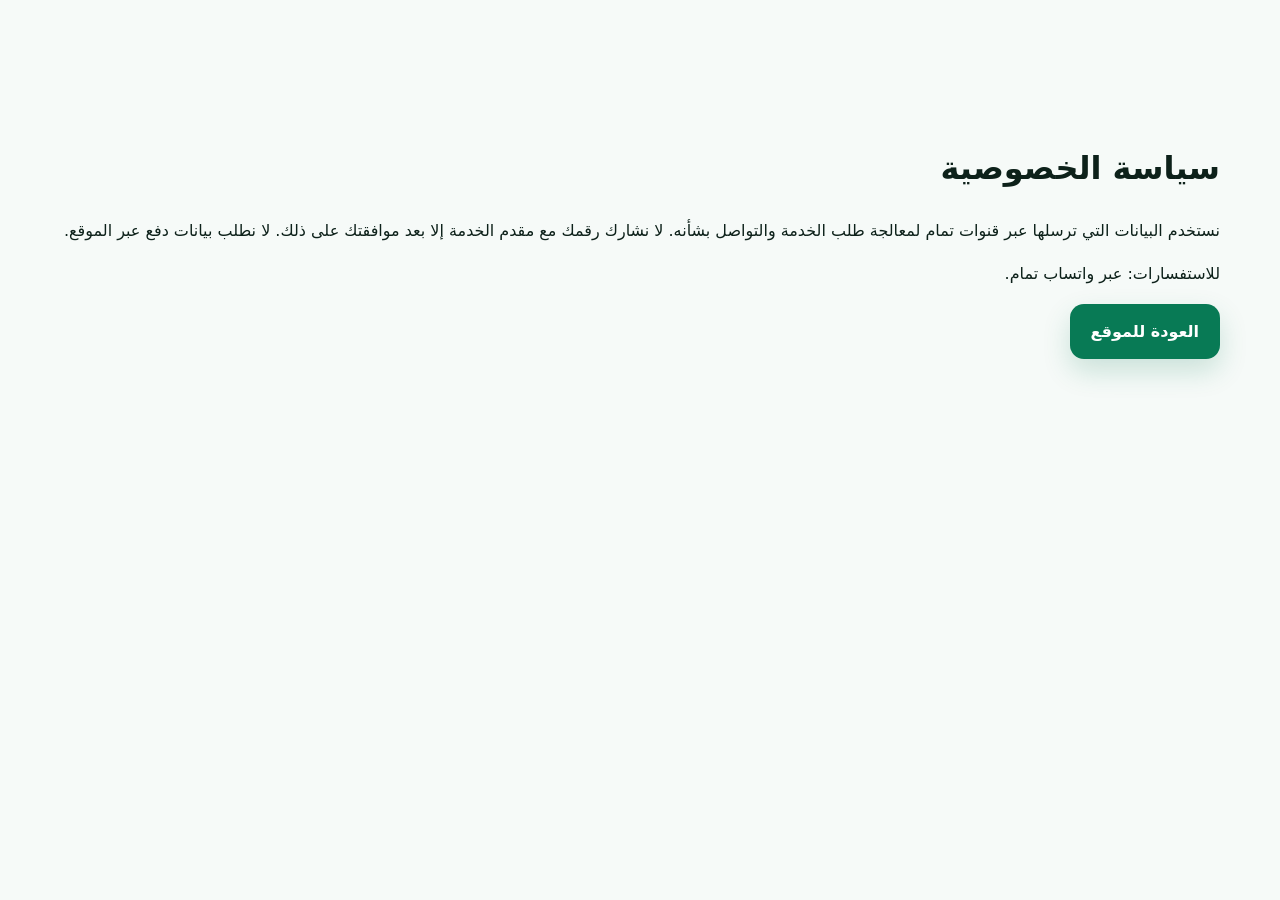
==== privacy.html @ 0b0cfa66 "Publish TAMAM website" ====
<!doctype html><html lang="ar" dir="rtl"><meta charset="utf-8"><meta name="viewport" content="width=device-width,initial-scale=1"><title>الخصوصية | تمام</title><link rel="stylesheet" href="style.css"><main class="wrap" style="padding:120px 0"><h1>سياسة الخصوصية</h1><p>نستخدم البيانات التي ترسلها عبر قنوات تمام لمعالجة طلب الخدمة والتواصل بشأنه. لا نشارك رقمك مع مقدم الخدمة إلا بعد موافقتك على ذلك. لا نطلب بيانات دفع عبر الموقع.</p><p>للاستفسارات: عبر واتساب تمام.</p><a class="btn" href="index.html">العودة للموقع</a></main></html>
---- style.css ----
:root{--g:#087a55;--dark:#0d211a;--bg:#f6faf8;--line:#dce8e2;--muted:#68776f;--white:#fff}*{box-sizing:border-box}html{scroll-behavior:smooth}body{margin:0;font-family:system-ui,-apple-system,"Segoe UI",Tahoma,sans-serif;color:var(--dark);background:var(--bg);line-height:1.7}a{text-decoration:none;color:inherit}.wrap{width:min(1160px,calc(100% - 32px));margin:auto}header{position:fixed;z-index:20;inset:0 0 auto;background:#f6faf8dd;backdrop-filter:blur(15px);border-bottom:1px solid var(--line)}.nav{height:72px;display:flex;align-items:center;justify-content:space-between;gap:25px}.brand{display:flex;gap:8px;align-items:center}.brand b{font-size:22px;color:var(--g)}.brand small{font-size:9px;letter-spacing:2px;color:var(--muted)}nav{display:flex;gap:28px;font-size:13px;color:#4f6058}nav a:hover{color:var(--g)}.btn{display:inline-flex;align-items:center;justify-content:center;background:var(--g);color:#fff;padding:14px 21px;border-radius:14px;font-weight:800;box-shadow:0 12px 28px #087a5530;transition:.25s}.btn:hover{transform:translateY(-3px)}.btn.small{padding:9px 14px;font-size:12px}.btn.ghost{background:#fff;color:var(--dark);box-shadow:none;border:1px solid var(--line)}.btn.white{background:#fff;color:var(--g)}section{padding:105px 0}.hero{padding-top:155px;background:radial-gradient(circle at 70% 25%,#e5fff4,#f6faf8 50%)}.hero-grid{display:grid;grid-template-columns:1fr 1fr;gap:65px;align-items:center}.eyebrow,.head>span,.provider>div>span,.cta>div>span{color:var(--g);font-weight:900;font-size:12px}.hero h1{font-size:clamp(52px,7vw,90px);line-height:1.05;letter-spacing:-3px;margin:18px 0}.hero h1 em,.head em,.provider em,.cta em{font-style:normal;color:var(--g)}.hero p{font-size:19px;color:var(--muted);max-width:600px}.actions{display:flex;gap:12px;flex-wrap:wrap;margin:28px 0}.trust{font-size:12px;color:var(--muted)}.visual{position:relative}.visual img{width:100%;display:block;border-radius:32px;box-shadow:0 30px 80px #0b4c3820}.float{position:absolute;background:#fff;border:1px solid var(--line);box-shadow:0 18px 45px #0c33261c;padding:13px 17px;border-radius:16px;font-size:12px;animation:float 4s ease-in-out infinite}.float.one{top:12%;right:-22px}.float.two{bottom:13%;left:-22px;animation-delay:-2s}.head{max-width:700px}.head h2,.provider h2,.cta h2{font-size:clamp(40px,5vw,65px);line-height:1.12;letter-spacing:-2px;margin:12px 0}.head p,.provider p{color:var(--muted)}.steps{display:grid;grid-template-columns:repeat(4,1fr);gap:15px;margin-top:45px}.steps article,.card{background:#fff;border:1px solid var(--line);border-radius:25px;padding:26px;transition:.3s}.steps article:hover,.card:hover{transform:translateY(-6px);box-shadow:0 22px 55px #123f2b12}.steps i{display:block;color:#b0c1b9;font-style:normal;font-weight:900;font-size:11px;margin-bottom:55px}.steps strong{font-size:18px}.steps p,.card p{font-size:13px;color:var(--muted)}.alt{background:#fff}.cards{display:grid;grid-template-columns:repeat(3,1fr);gap:15px;margin-top:45px}.card{min-height:225px;background:var(--bg)}.card small{font-weight:900;color:#82938b}.card h3{font-size:21px;margin-top:55px;margin-bottom:4px}.card.featured{background:var(--g);color:#fff;border-color:var(--g)}.card.featured p{color:#d0eee3}.card.muted{background:#edf3f0}.provider{background:linear-gradient(135deg,#07583f,#0a8b61);color:#fff;border-radius:35px;padding:65px;display:grid;grid-template-columns:1.4fr .6fr;gap:50px;align-items:center}.provider>div>span{color:#b9f3db}.provider p{color:#c5dfd5}.faq{display:grid;grid-template-columns:.8fr 1.2fr;gap:80px}.faq details{border-bottom:1px solid var(--line);padding:18px 0}.faq summary{cursor:pointer;font-weight:800;list-style:none;display:flex;justify-content:space-between}.faq summary::-webkit-details-marker{display:none}.faq p{color:var(--muted);font-size:13px}.cta{padding-top:25px}.cta .wrap{background:var(--g);color:#fff;border-radius:35px;padding:70px;text-align:center}.cta h2 em{color:#c9f9e5}.footer{background:#0d211a;color:#fff;padding:50px 0 20px}.foot{display:flex;justify-content:space-between;gap:25px}.foot b{font-size:22px;color:#7be1bb}.foot p,.copy{color:#71857c;font-size:11px}.foot a{margin-right:22px;color:#b9c8c1;font-size:12px}.copy{border-top:1px solid #ffffff12;margin-top:35px;padding-top:18px}.reveal{animation:rise .8s both}@keyframes rise{from{opacity:0;transform:translateY(20px)}to{opacity:1;transform:none}}@keyframes float{50%{transform:translateY(-9px)}}@media(max-width:850px){nav{display:none}.hero-grid,.faq,.provider{grid-template-columns:1fr}.steps{grid-template-columns:repeat(2,1fr)}.cards{grid-template-columns:repeat(2,1fr)}.provider{padding:40px 28px}.float{display:none}}@media(max-width:560px){section{padding:75px 0}.hero{padding-top:120px}.hero h1{font-size:51px}.actions .btn{width:100%}.steps,.cards{grid-template-columns:1fr}.cta .wrap{padding:45px 22px}.foot{display:block}.foot>div+div{margin-top:25px}}
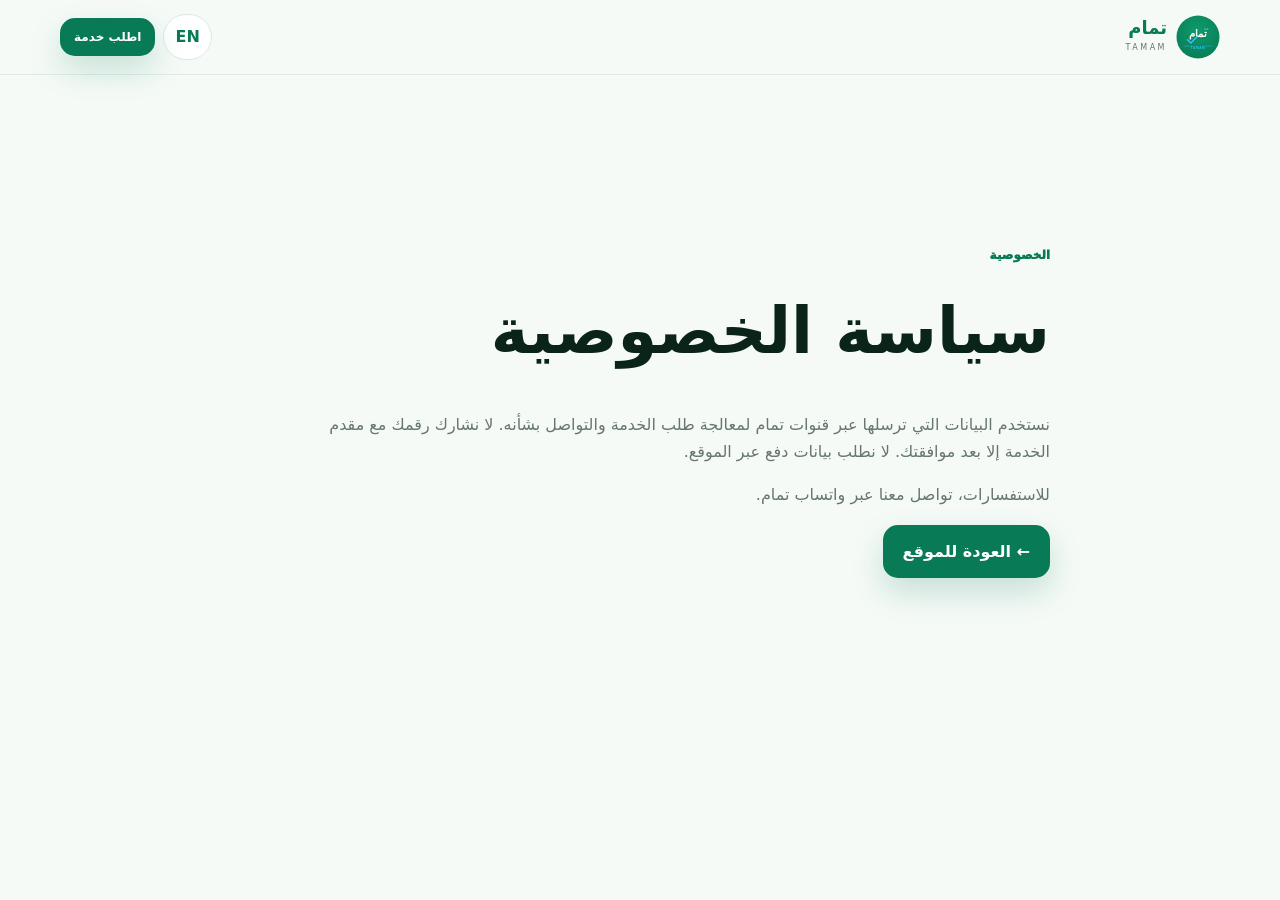
==== commit d7eeadf2: "Make privacy page bilingual and mobile friendly" ====
--- a/privacy.html
+++ b/privacy.html
@@ -1 +1 @@
-<!doctype html><html lang="ar" dir="rtl"><meta charset="utf-8"><meta name="viewport" content="width=device-width,initial-scale=1"><title>الخصوصية | تمام</title><link rel="stylesheet" href="style.css"><main class="wrap" style="padding:120px 0"><h1>سياسة الخصوصية</h1><p>نستخدم البيانات التي ترسلها عبر قنوات تمام لمعالجة طلب الخدمة والتواصل بشأنه. لا نشارك رقمك مع مقدم الخدمة إلا بعد موافقتك على ذلك. لا نطلب بيانات دفع عبر الموقع.</p><p>للاستفسارات: عبر واتساب تمام.</p><a class="btn" href="index.html">العودة للموقع</a></main></html>+<!doctype html><html lang="ar" dir="rtl"><head><meta charset="utf-8"><meta name="viewport" content="width=device-width,initial-scale=1"><meta name="theme-color" content="#087a55"><title>الخصوصية | تمام</title><link rel="icon" href="logo.svg"><link rel="stylesheet" href="style.css"></head><body data-page="legal"><header class="site-header"><div class="wrap nav"><a class="brand" href="index.html"><img src="logo.svg" alt="تمام"><span><b>تمام</b><small>TAMAM</small></span></a><div class="nav-actions"><button class="lang" id="langToggle" type="button">EN</button><a class="btn btn-sm" data-wa="customer" href="#" data-i18n="navCta">اطلب خدمة</a></div></div></header><main><section class="section"><div class="wrap legal"><span class="kicker" data-i18n="privacy">الخصوصية</span><h1 data-i18n="legalPrivacyTitle">سياسة الخصوصية</h1><p data-i18n="legalPrivacyText">نستخدم البيانات التي ترسلها عبر قنوات تمام لمعالجة طلب الخدمة والتواصل بشأنه. لا نشارك رقمك مع مقدم الخدمة إلا بعد موافقتك. لا نطلب بيانات دفع عبر الموقع.</p><p data-i18n="legalContact">للاستفسارات، تواصل معنا عبر واتساب تمام.</p><a class="btn" href="index.html" data-i18n="backHome">← العودة للموقع</a></div></section></main><script src="script.js" defer></script></body></html>
--- a/style.css
+++ b/style.css
@@ -1 +1 @@
-:root{--g:#087a55;--dark:#0d211a;--bg:#f6faf8;--line:#dce8e2;--muted:#68776f;--white:#fff}*{box-sizing:border-box}html{scroll-behavior:smooth}body{margin:0;font-family:system-ui,-apple-system,"Segoe UI",Tahoma,sans-serif;color:var(--dark);background:var(--bg);line-height:1.7}a{text-decoration:none;color:inherit}.wrap{width:min(1160px,calc(100% - 32px));margin:auto}header{position:fixed;z-index:20;inset:0 0 auto;background:#f6faf8dd;backdrop-filter:blur(15px);border-bottom:1px solid var(--line)}.nav{height:72px;display:flex;align-items:center;justify-content:space-between;gap:25px}.brand{display:flex;gap:8px;align-items:center}.brand b{font-size:22px;color:var(--g)}.brand small{font-size:9px;letter-spacing:2px;color:var(--muted)}nav{display:flex;gap:28px;font-size:13px;color:#4f6058}nav a:hover{color:var(--g)}.btn{display:inline-flex;align-items:center;justify-content:center;background:var(--g);color:#fff;padding:14px 21px;border-radius:14px;font-weight:800;box-shadow:0 12px 28px #087a5530;transition:.25s}.btn:hover{transform:translateY(-3px)}.btn.small{padding:9px 14px;font-size:12px}.btn.ghost{background:#fff;color:var(--dark);box-shadow:none;border:1px solid var(--line)}.btn.white{background:#fff;color:var(--g)}section{padding:105px 0}.hero{padding-top:155px;background:radial-gradient(circle at 70% 25%,#e5fff4,#f6faf8 50%)}.hero-grid{display:grid;grid-template-columns:1fr 1fr;gap:65px;align-items:center}.eyebrow,.head>span,.provider>div>span,.cta>div>span{color:var(--g);font-weight:900;font-size:12px}.hero h1{font-size:clamp(52px,7vw,90px);line-height:1.05;letter-spacing:-3px;margin:18px 0}.hero h1 em,.head em,.provider em,.cta em{font-style:normal;color:var(--g)}.hero p{font-size:19px;color:var(--muted);max-width:600px}.actions{display:flex;gap:12px;flex-wrap:wrap;margin:28px 0}.trust{font-size:12px;color:var(--muted)}.visual{position:relative}.visual img{width:100%;display:block;border-radius:32px;box-shadow:0 30px 80px #0b4c3820}.float{position:absolute;background:#fff;border:1px solid var(--line);box-shadow:0 18px 45px #0c33261c;padding:13px 17px;border-radius:16px;font-size:12px;animation:float 4s ease-in-out infinite}.float.one{top:12%;right:-22px}.float.two{bottom:13%;left:-22px;animation-delay:-2s}.head{max-width:700px}.head h2,.provider h2,.cta h2{font-size:clamp(40px,5vw,65px);line-height:1.12;letter-spacing:-2px;margin:12px 0}.head p,.provider p{color:var(--muted)}.steps{display:grid;grid-template-columns:repeat(4,1fr);gap:15px;margin-top:45px}.steps article,.card{background:#fff;border:1px solid var(--line);border-radius:25px;padding:26px;transition:.3s}.steps article:hover,.card:hover{transform:translateY(-6px);box-shadow:0 22px 55px #123f2b12}.steps i{display:block;color:#b0c1b9;font-style:normal;font-weight:900;font-size:11px;margin-bottom:55px}.steps strong{font-size:18px}.steps p,.card p{font-size:13px;color:var(--muted)}.alt{background:#fff}.cards{display:grid;grid-template-columns:repeat(3,1fr);gap:15px;margin-top:45px}.card{min-height:225px;background:var(--bg)}.card small{font-weight:900;color:#82938b}.card h3{font-size:21px;margin-top:55px;margin-bottom:4px}.card.featured{background:var(--g);color:#fff;border-color:var(--g)}.card.featured p{color:#d0eee3}.card.muted{background:#edf3f0}.provider{background:linear-gradient(135deg,#07583f,#0a8b61);color:#fff;border-radius:35px;padding:65px;display:grid;grid-template-columns:1.4fr .6fr;gap:50px;align-items:center}.provider>div>span{color:#b9f3db}.provider p{color:#c5dfd5}.faq{display:grid;grid-template-columns:.8fr 1.2fr;gap:80px}.faq details{border-bottom:1px solid var(--line);padding:18px 0}.faq summary{cursor:pointer;font-weight:800;list-style:none;display:flex;justify-content:space-between}.faq summary::-webkit-details-marker{display:none}.faq p{color:var(--muted);font-size:13px}.cta{padding-top:25px}.cta .wrap{background:var(--g);color:#fff;border-radius:35px;padding:70px;text-align:center}.cta h2 em{color:#c9f9e5}.footer{background:#0d211a;color:#fff;padding:50px 0 20px}.foot{display:flex;justify-content:space-between;gap:25px}.foot b{font-size:22px;color:#7be1bb}.foot p,.copy{color:#71857c;font-size:11px}.foot a{margin-right:22px;color:#b9c8c1;font-size:12px}.copy{border-top:1px solid #ffffff12;margin-top:35px;padding-top:18px}.reveal{animation:rise .8s both}@keyframes rise{from{opacity:0;transform:translateY(20px)}to{opacity:1;transform:none}}@keyframes float{50%{transform:translateY(-9px)}}@media(max-width:850px){nav{display:none}.hero-grid,.faq,.provider{grid-template-columns:1fr}.steps{grid-template-columns:repeat(2,1fr)}.cards{grid-template-columns:repeat(2,1fr)}.provider{padding:40px 28px}.float{display:none}}@media(max-width:560px){section{padding:75px 0}.hero{padding-top:120px}.hero h1{font-size:51px}.actions .btn{width:100%}.steps,.cards{grid-template-columns:1fr}.cta .wrap{padding:45px 22px}.foot{display:block}.foot>div+div{margin-top:25px}}+:root{--green:#087a55;--green2:#0b9668;--green-dark:#053d2c;--cyan:#38bdf8;--ink:#0b241a;--muted:#66776f;--bg:#f5faf7;--line:#dbe9e2;--white:#fff;--shadow:0 24px 70px rgba(5,61,44,.12)}*{box-sizing:border-box}html{scroll-behavior:smooth}body{margin:0;font-family:system-ui,-apple-system,"Segoe UI",Tahoma,Arial,sans-serif;color:var(--ink);background:var(--bg);line-height:1.7;overflow-x:hidden}a{text-decoration:none;color:inherit}button{font:inherit}.wrap{width:min(1160px,calc(100% - 32px));margin:auto}.site-header{position:fixed;z-index:50;top:0;left:0;right:0;background:rgba(245,250,247,.84);backdrop-filter:blur(18px);border-bottom:1px solid rgba(219,233,226,.85)}.nav{min-height:74px;display:flex;align-items:center;justify-content:space-between;gap:18px}.brand{display:flex;align-items:center;gap:9px}.brand img{width:44px;height:44px}.brand b{display:block;font-size:18px;line-height:1;color:var(--green)}.brand small{display:block;font-size:8px;letter-spacing:2.5px;color:var(--muted);margin-top:4px}.desktop-nav{display:flex;align-items:center;gap:26px;font-size:13px;color:#486056}.desktop-nav a{transition:.2s}.desktop-nav a:hover{color:var(--green)}.nav-actions{display:flex;align-items:center;gap:8px}.lang{border:1px solid var(--line);background:#fff;color:var(--green);font-weight:900;border-radius:999px;padding:8px 11px;cursor:pointer;transition:.2s}.lang:hover{transform:translateY(-2px);border-color:var(--cyan)}.btn{display:inline-flex;align-items:center;justify-content:center;gap:8px;background:var(--green);color:#fff;padding:13px 20px;border-radius:15px;font-weight:900;box-shadow:0 14px 32px rgba(8,122,85,.2);transition:transform .25s,box-shadow .25s,background .25s}.btn:hover{transform:translateY(-3px);box-shadow:0 18px 40px rgba(8,122,85,.28);background:var(--green2)}.btn-sm{padding:9px 14px;font-size:12px}.btn-lg{padding:15px 24px;font-size:15px}.btn.ghost{background:#fff;color:var(--ink);box-shadow:none;border:1px solid var(--line)}.btn.white{background:#fff;color:var(--green);box-shadow:0 14px 30px rgba(0,0,0,.12)}section{position:relative}.hero{min-height:760px;padding:155px 0 100px;background:radial-gradient(circle at 74% 26%,#dffced 0,#f5faf7 42%,#f5faf7 72%);overflow:hidden}.hero-glow{position:absolute;width:520px;height:520px;border-radius:50%;background:rgba(56,189,248,.07);filter:blur(8px);right:-150px;top:90px;animation:pulse 6s ease-in-out infinite}.hero-grid{display:grid;grid-template-columns:1.05fr .95fr;gap:70px;align-items:center;position:relative;z-index:2}.eyebrow,.kicker{display:inline-block;color:var(--green);font-weight:950;font-size:12px}.hero h1,.provider-hero h1{font-size:clamp(48px,7vw,88px);line-height:1.03;letter-spacing:-3px;margin:18px 0}.hero h1 em,.section-head h2 em,.provider-inner h2 em,.cta-box h2 em,.provider-hero h1 em{font-style:normal;color:var(--green)}.hero p,.provider-hero p{font-size:18px;color:var(--muted);max-width:650px}.actions{display:flex;flex-wrap:wrap;gap:10px;margin:28px 0}.trust{display:flex;flex-wrap:wrap;gap:14px;color:var(--muted);font-size:11px}.trust span{color:var(--cyan);font-size:16px}.hero-visual{min-height:520px;position:relative;display:grid;place-items:center}.logo-card{width:min(450px,82vw);aspect-ratio:1;border-radius:42px;overflow:hidden;box-shadow:var(--shadow);transform:rotate(2deg);animation:levitate 5s ease-in-out infinite;position:relative;z-index:2}.logo-card img{width:100%;height:100%;display:block}.orbit{position:absolute;border:1px solid rgba(8,122,85,.16);border-radius:50%;animation:spin 18s linear infinite}.orbit-a{width:520px;height:520px}.orbit-b{width:640px;height:640px;border-color:rgba(56,189,248,.12);animation-duration:26s;animation-direction:reverse}.float-card{position:absolute;z-index:4;background:#fff;border:1px solid var(--line);box-shadow:0 18px 50px rgba(6,53,38,.13);padding:12px 15px;border-radius:15px;font-size:11px;display:flex;align-items:center;gap:8px;animation:levitate 4.5s ease-in-out infinite}.float-card span{color:var(--cyan);font-weight:950;font-size:18px}.fc-one{right:2%;top:16%}.fc-two{left:2%;bottom:15%;animation-delay:-2s}.scroll-cue{position:absolute;bottom:24px;left:50%;transform:translateX(-50%);display:flex;align-items:center;gap:8px;color:#8a9b93;font-size:10px}.scroll-cue span{width:22px;height:34px;border:1px solid #b9cbc3;border-radius:20px;position:relative}.scroll-cue span:after{content:"";position:absolute;top:7px;left:50%;width:4px;height:7px;border-radius:5px;background:var(--cyan);transform:translateX(-50%);animation:scrollDot 1.6s infinite}.section{padding:105px 0}.alt{background:#fff}.section-head{max-width:720px}.section-head h2,.provider-inner h2,.cta-box h2{font-size:clamp(40px,5vw,64px);line-height:1.1;letter-spacing:-2px;margin:12px 0}.section-head p{color:var(--muted);margin:0}.service-grid{display:grid;grid-template-columns:repeat(3,1fr);gap:16px;margin-top:45px}.service-card{min-height:260px;background:#fff;border:1px solid var(--line);border-radius:27px;padding:24px;position:relative;overflow:hidden;transition:transform .3s,box-shadow .3s,border-color .3s}.service-card:hover{transform:translateY(-8px);box-shadow:var(--shadow);border-color:#b9d8ca}.service-card.featured{background:linear-gradient(145deg,var(--green-dark),var(--green));color:#fff;border-color:var(--green)}.service-card.featured p{color:#cfeee2}.service-card.muted{background:#edf4f0}.num{font-size:10px;font-weight:950;color:#80938a}.service-card.featured .num{color:#a8e9d0}.service-icon{font-size:31px;margin-top:22px}.service-card h3{font-size:22px;margin:20px 0 2px}.service-card p{font-size:13px;color:var(--muted);margin:0;max-width:240px}.arrow{position:absolute;left:22px;bottom:20px;font-size:20px;color:var(--cyan)}.service-card.featured .arrow{color:#fff}.steps{display:grid;grid-template-columns:repeat(4,1fr);gap:15px;margin-top:45px}.step{background:var(--bg);border:1px solid var(--line);border-radius:24px;padding:26px;min-height:220px;transition:.3s}.step:hover{transform:translateY(-7px);box-shadow:var(--shadow)}.step i{display:block;color:#9aaca4;font-style:normal;font-weight:950;font-size:11px;margin-bottom:55px}.step strong{font-size:18px}.step p{font-size:13px;color:var(--muted)}.provider-banner{padding:35px 0 0;background:#fff}.provider-inner{background:linear-gradient(135deg,#053d2c,#0a8d61);color:#fff;border-radius:35px;padding:62px;display:grid;grid-template-columns:1.4fr .6fr;gap:45px;align-items:center;overflow:hidden;position:relative}.provider-inner:after{content:"";position:absolute;width:340px;height:340px;border-radius:50%;background:rgba(56,189,248,.08);left:-100px;bottom:-190px}.provider-inner p{color:#c9e4da;max-width:620px}.light{color:#baf2dd}.faq{display:grid;grid-template-columns:.8fr 1.2fr;gap:80px}.faq-list details{border-bottom:1px solid var(--line);padding:18px 0}.faq-list summary{cursor:pointer;list-style:none;display:flex;justify-content:space-between;gap:20px;font-weight:900}.faq-list summary::-webkit-details-marker{display:none}.faq-list summary b{color:var(--cyan);font-size:20px}.faq-list p{color:var(--muted);font-size:13px}.cta-section{padding:35px 0 90px}.cta-box{background:linear-gradient(135deg,var(--green),#0a996c);color:#fff;border-radius:35px;padding:65px;text-align:center;position:relative;overflow:hidden}.cta-box:before,.cta-box:after{content:"";position:absolute;border-radius:50%;border:1px solid rgba(255,255,255,.12)}.cta-box:before{width:320px;height:320px;right:-120px;top:-180px}.cta-box:after{width:220px;height:220px;left:-80px;bottom:-130px}.cta-box h2 em{color:#c9f9e5}.cta-box>*{position:relative;z-index:2}footer{background:#061e15;color:#fff;padding:48px 0 20px}.footer-main{display:flex;align-items:center;justify-content:space-between;gap:25px}.footer-brand{display:flex;align-items:center;gap:12px}.footer-brand img{width:46px;height:46px}.footer-brand b{font-size:20px}.footer-brand p{color:#91a79d;font-size:11px;margin:2px 0}.footer-links{display:flex;gap:20px}.footer-links a{font-size:12px;color:#b9c9c1}.copyright{border-top:1px solid rgba(255,255,255,.08);margin-top:32px;padding-top:16px;color:#71867d;font-size:10px}.provider-hero{padding:150px 0 95px;background:radial-gradient(circle at 72% 30%,#ddfceb,#f5faf7 50%);overflow:hidden}.provider-hero-grid{display:grid;grid-template-columns:1.1fr .9fr;gap:60px;align-items:center}.provider-hero p{margin-bottom:28px}.provider-art{min-height:470px;display:grid;place-items:center;position:relative}.provider-art>img{width:min(390px,80vw);border-radius:38px;box-shadow:var(--shadow);animation:levitate 5s ease-in-out infinite}.art-orb{position:absolute;width:510px;height:510px;border-radius:50%;border:1px solid rgba(8,122,85,.14)}.mini-card{position:absolute;right:4%;bottom:11%;background:#fff;border:1px solid var(--line);box-shadow:var(--shadow);padding:13px 16px;border-radius:15px;display:flex;gap:8px;align-items:center;font-size:11px}.mini-card b{color:var(--cyan)}.center{text-align:center;margin:auto}.provider-steps{display:grid;grid-template-columns:repeat(3,1fr);gap:16px;margin-top:45px}.p-step{background:#fff;border:1px solid var(--line);border-radius:25px;padding:28px;min-height:210px;transition:.3s}.p-step:hover{transform:translateY(-7px);box-shadow:var(--shadow)}.p-step>span{color:var(--cyan);font-weight:950}.p-step h3{font-size:20px;margin:45px 0 5px}.p-step p{font-size:13px;color:var(--muted)}.provider-note{padding:0 0 80px;background:#fff}.note-box{display:flex;gap:16px;align-items:flex-start;background:#f1f8f4;border:1px solid var(--line);border-radius:24px;padding:24px}.note-icon{width:34px;height:34px;border-radius:50%;display:grid;place-items:center;background:var(--cyan);color:#06354a;font-weight:950;flex:0 0 auto}.note-box h3{margin:0 0 5px}.note-box p{margin:0;color:var(--muted);font-size:13px}.back-link{display:block;color:#d4f7e9;margin-top:16px;font-size:12px}.legal{padding-top:135px;max-width:820px}.legal h1{font-size:clamp(38px,6vw,64px);margin:10px 0 25px}.legal p{color:var(--muted);max-width:760px}.reveal{opacity:0;transform:translateY(22px)}.reveal.visible{animation:rise .75s cubic-bezier(.2,.8,.2,1) both}@keyframes rise{to{opacity:1;transform:none}}@keyframes levitate{50%{transform:translateY(-8px) rotate(2deg)}}@keyframes pulse{50%{transform:scale(1.08);opacity:.7}}@keyframes spin{to{transform:rotate(360deg)}}@keyframes scrollDot{50%{transform:translate(-50%,9px);opacity:.3}}@media(max-width:900px){.desktop-nav{display:none}.hero-grid,.provider-hero-grid,.faq,.provider-inner{grid-template-columns:1fr}.hero{text-align:center;padding-top:125px}.hero p{margin-left:auto;margin-right:auto}.actions,.trust{justify-content:center}.hero-visual{min-height:440px}.service-grid{grid-template-columns:repeat(2,1fr)}.steps{grid-template-columns:repeat(2,1fr)}.provider-inner{padding:42px 28px}.provider-inner .btn{justify-self:start}.faq{gap:35px}.provider-hero{text-align:center}.provider-hero p{margin-left:auto;margin-right:auto}.provider-art{min-height:410px}.provider-steps{grid-template-columns:1fr 1fr}.footer-main{align-items:flex-start}}@media(max-width:600px){.wrap{width:min(100% - 24px,1160px)}.site-header .nav{min-height:66px}.brand img{width:39px;height:39px}.brand b{font-size:16px}.brand small{font-size:7px}.nav-actions .btn{display:none}.hero{min-height:auto;padding:110px 0 85px}.hero h1,.provider-hero h1{font-size:49px;letter-spacing:-2.4px}.hero p,.provider-hero p{font-size:16px}.actions{display:grid}.actions .btn{width:100%}.hero-visual{min-height:350px;margin-top:15px}.logo-card{width:78vw;border-radius:30px}.orbit-a{width:86vw;height:86vw}.orbit-b{width:100vw;height:100vw}.float-card{font-size:9px;padding:9px 10px}.fc-one{right:0;top:8%}.fc-two{left:0;bottom:8%}.scroll-cue{display:none}.section{padding:78px 0}.section-head h2,.provider-inner h2,.cta-box h2{font-size:41px}.service-grid,.steps,.provider-steps{grid-template-columns:1fr}.service-card{min-height:220px}.step{min-height:190px}.step i{margin-bottom:35px}.provider-inner{border-radius:28px;padding:38px 22px}.provider-inner .btn{width:100%}.cta-section{padding-bottom:60px}.cta-box{border-radius:28px;padding:42px 20px}.footer-main{display:block}.footer-links{margin-top:24px;gap:14px}.provider-hero{padding:115px 0 70px}.provider-art{min-height:340px}.provider-art>img{width:75vw;border-radius:28px}.art-orb{width:84vw;height:84vw}.mini-card{right:0;bottom:5%}.note-box{padding:18px}.lang{padding:7px 10px}}@media(prefers-reduced-motion:reduce){*,*::before,*::after{scroll-behavior:auto!important;animation-duration:.01ms!important;animation-iteration-count:1!important;transition:none!important}}
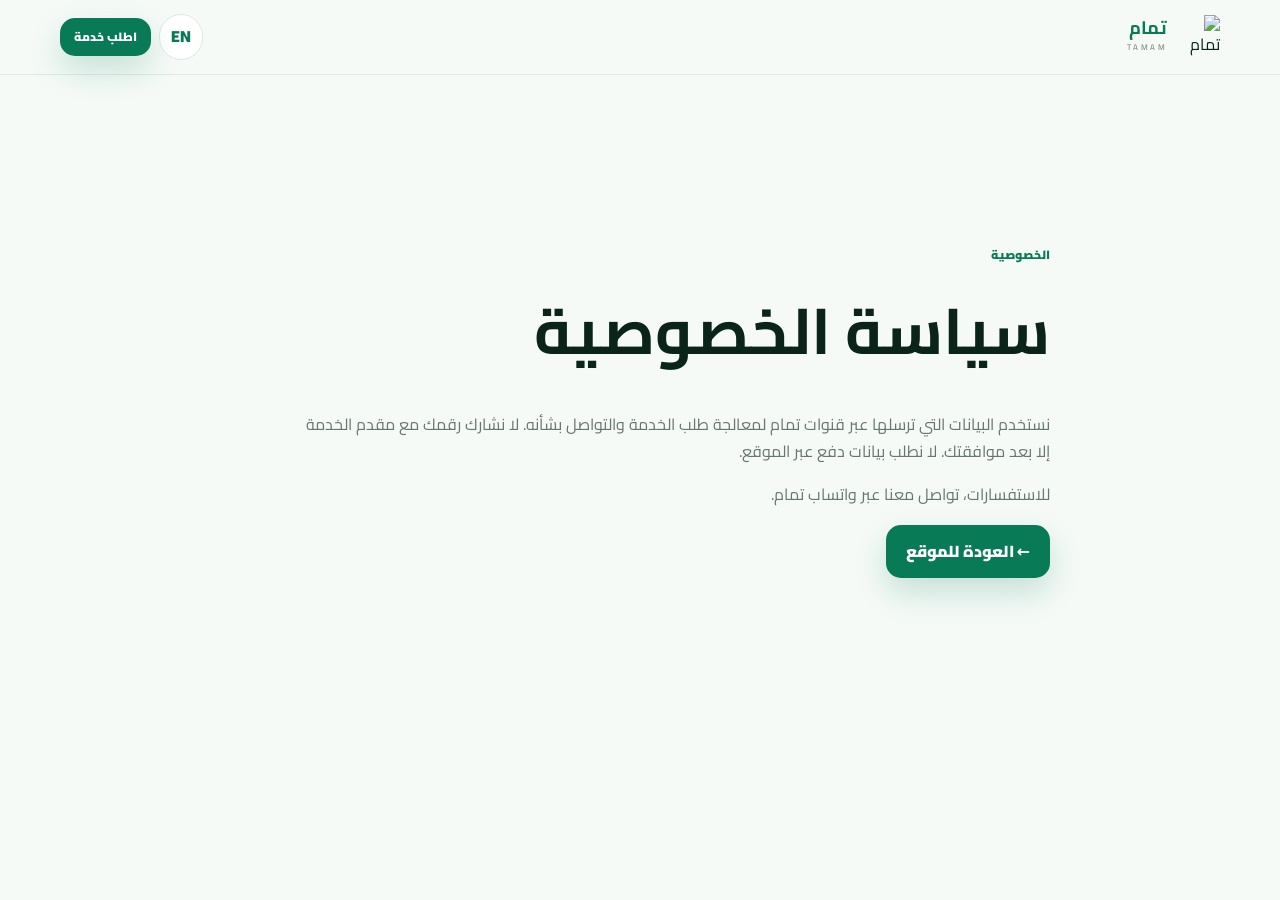
==== commit 50004649: "Use official TAMAM logo image across site" ====
--- a/privacy.html
+++ b/privacy.html
@@ -1 +1 @@
-<!doctype html><html lang="ar" dir="rtl"><head><meta charset="utf-8"><meta name="viewport" content="width=device-width,initial-scale=1"><meta name="theme-color" content="#087a55"><title>الخصوصية | تمام</title><link rel="icon" href="logo.svg"><link rel="stylesheet" href="style.css"></head><body data-page="legal"><header class="site-header"><div class="wrap nav"><a class="brand" href="index.html"><img src="logo.svg" alt="تمام"><span><b>تمام</b><small>TAMAM</small></span></a><div class="nav-actions"><button class="lang" id="langToggle" type="button">EN</button><a class="btn btn-sm" data-wa="customer" href="#" data-i18n="navCta">اطلب خدمة</a></div></div></header><main><section class="section"><div class="wrap legal"><span class="kicker" data-i18n="privacy">الخصوصية</span><h1 data-i18n="legalPrivacyTitle">سياسة الخصوصية</h1><p data-i18n="legalPrivacyText">نستخدم البيانات التي ترسلها عبر قنوات تمام لمعالجة طلب الخدمة والتواصل بشأنه. لا نشارك رقمك مع مقدم الخدمة إلا بعد موافقتك. لا نطلب بيانات دفع عبر الموقع.</p><p data-i18n="legalContact">للاستفسارات، تواصل معنا عبر واتساب تمام.</p><a class="btn" href="index.html" data-i18n="backHome">← العودة للموقع</a></div></section></main><script src="script.js" defer></script></body></html>+<!doctype html><html lang="ar" dir="rtl"><head><meta charset="utf-8"><meta name="viewport" content="width=device-width,initial-scale=1"><meta name="theme-color" content="#087a55"><title>الخصوصية | تمام</title><link rel="icon" href="logo.jpg"><link rel="stylesheet" href="style.css"></head><body data-page="legal"><header class="site-header"><div class="wrap nav"><a class="brand" href="index.html"><img src="logo.jpg" alt="تمام"><span><b>تمام</b><small>TAMAM</small></span></a><div class="nav-actions"><button class="lang" id="langToggle" type="button">EN</button><a class="btn btn-sm" data-wa="customer" href="#" data-i18n="navCta">اطلب خدمة</a></div></div></header><main><section class="section"><div class="wrap legal"><span class="kicker" data-i18n="privacy">الخصوصية</span><h1 data-i18n="legalPrivacyTitle">سياسة الخصوصية</h1><p data-i18n="legalPrivacyText">نستخدم البيانات التي ترسلها عبر قنوات تمام لمعالجة طلب الخدمة والتواصل بشأنه. لا نشارك رقمك مع مقدم الخدمة إلا بعد موافقتك. لا نطلب بيانات دفع عبر الموقع.</p><p data-i18n="legalContact">للاستفسارات، تواصل معنا عبر واتساب تمام.</p><a class="btn" href="index.html" data-i18n="backHome">← العودة للموقع</a></div></section></main><script src="script.js" defer></script></body></html>
--- a/style.css
+++ b/style.css
@@ -1 +1 @@
-:root{--green:#087a55;--green2:#0b9668;--green-dark:#053d2c;--cyan:#38bdf8;--ink:#0b241a;--muted:#66776f;--bg:#f5faf7;--line:#dbe9e2;--white:#fff;--shadow:0 24px 70px rgba(5,61,44,.12)}*{box-sizing:border-box}html{scroll-behavior:smooth}body{margin:0;font-family:system-ui,-apple-system,"Segoe UI",Tahoma,Arial,sans-serif;color:var(--ink);background:var(--bg);line-height:1.7;overflow-x:hidden}a{text-decoration:none;color:inherit}button{font:inherit}.wrap{width:min(1160px,calc(100% - 32px));margin:auto}.site-header{position:fixed;z-index:50;top:0;left:0;right:0;background:rgba(245,250,247,.84);backdrop-filter:blur(18px);border-bottom:1px solid rgba(219,233,226,.85)}.nav{min-height:74px;display:flex;align-items:center;justify-content:space-between;gap:18px}.brand{display:flex;align-items:center;gap:9px}.brand img{width:44px;height:44px}.brand b{display:block;font-size:18px;line-height:1;color:var(--green)}.brand small{display:block;font-size:8px;letter-spacing:2.5px;color:var(--muted);margin-top:4px}.desktop-nav{display:flex;align-items:center;gap:26px;font-size:13px;color:#486056}.desktop-nav a{transition:.2s}.desktop-nav a:hover{color:var(--green)}.nav-actions{display:flex;align-items:center;gap:8px}.lang{border:1px solid var(--line);background:#fff;color:var(--green);font-weight:900;border-radius:999px;padding:8px 11px;cursor:pointer;transition:.2s}.lang:hover{transform:translateY(-2px);border-color:var(--cyan)}.btn{display:inline-flex;align-items:center;justify-content:center;gap:8px;background:var(--green);color:#fff;padding:13px 20px;border-radius:15px;font-weight:900;box-shadow:0 14px 32px rgba(8,122,85,.2);transition:transform .25s,box-shadow .25s,background .25s}.btn:hover{transform:translateY(-3px);box-shadow:0 18px 40px rgba(8,122,85,.28);background:var(--green2)}.btn-sm{padding:9px 14px;font-size:12px}.btn-lg{padding:15px 24px;font-size:15px}.btn.ghost{background:#fff;color:var(--ink);box-shadow:none;border:1px solid var(--line)}.btn.white{background:#fff;color:var(--green);box-shadow:0 14px 30px rgba(0,0,0,.12)}section{position:relative}.hero{min-height:760px;padding:155px 0 100px;background:radial-gradient(circle at 74% 26%,#dffced 0,#f5faf7 42%,#f5faf7 72%);overflow:hidden}.hero-glow{position:absolute;width:520px;height:520px;border-radius:50%;background:rgba(56,189,248,.07);filter:blur(8px);right:-150px;top:90px;animation:pulse 6s ease-in-out infinite}.hero-grid{display:grid;grid-template-columns:1.05fr .95fr;gap:70px;align-items:center;position:relative;z-index:2}.eyebrow,.kicker{display:inline-block;color:var(--green);font-weight:950;font-size:12px}.hero h1,.provider-hero h1{font-size:clamp(48px,7vw,88px);line-height:1.03;letter-spacing:-3px;margin:18px 0}.hero h1 em,.section-head h2 em,.provider-inner h2 em,.cta-box h2 em,.provider-hero h1 em{font-style:normal;color:var(--green)}.hero p,.provider-hero p{font-size:18px;color:var(--muted);max-width:650px}.actions{display:flex;flex-wrap:wrap;gap:10px;margin:28px 0}.trust{display:flex;flex-wrap:wrap;gap:14px;color:var(--muted);font-size:11px}.trust span{color:var(--cyan);font-size:16px}.hero-visual{min-height:520px;position:relative;display:grid;place-items:center}.logo-card{width:min(450px,82vw);aspect-ratio:1;border-radius:42px;overflow:hidden;box-shadow:var(--shadow);transform:rotate(2deg);animation:levitate 5s ease-in-out infinite;position:relative;z-index:2}.logo-card img{width:100%;height:100%;display:block}.orbit{position:absolute;border:1px solid rgba(8,122,85,.16);border-radius:50%;animation:spin 18s linear infinite}.orbit-a{width:520px;height:520px}.orbit-b{width:640px;height:640px;border-color:rgba(56,189,248,.12);animation-duration:26s;animation-direction:reverse}.float-card{position:absolute;z-index:4;background:#fff;border:1px solid var(--line);box-shadow:0 18px 50px rgba(6,53,38,.13);padding:12px 15px;border-radius:15px;font-size:11px;display:flex;align-items:center;gap:8px;animation:levitate 4.5s ease-in-out infinite}.float-card span{color:var(--cyan);font-weight:950;font-size:18px}.fc-one{right:2%;top:16%}.fc-two{left:2%;bottom:15%;animation-delay:-2s}.scroll-cue{position:absolute;bottom:24px;left:50%;transform:translateX(-50%);display:flex;align-items:center;gap:8px;color:#8a9b93;font-size:10px}.scroll-cue span{width:22px;height:34px;border:1px solid #b9cbc3;border-radius:20px;position:relative}.scroll-cue span:after{content:"";position:absolute;top:7px;left:50%;width:4px;height:7px;border-radius:5px;background:var(--cyan);transform:translateX(-50%);animation:scrollDot 1.6s infinite}.section{padding:105px 0}.alt{background:#fff}.section-head{max-width:720px}.section-head h2,.provider-inner h2,.cta-box h2{font-size:clamp(40px,5vw,64px);line-height:1.1;letter-spacing:-2px;margin:12px 0}.section-head p{color:var(--muted);margin:0}.service-grid{display:grid;grid-template-columns:repeat(3,1fr);gap:16px;margin-top:45px}.service-card{min-height:260px;background:#fff;border:1px solid var(--line);border-radius:27px;padding:24px;position:relative;overflow:hidden;transition:transform .3s,box-shadow .3s,border-color .3s}.service-card:hover{transform:translateY(-8px);box-shadow:var(--shadow);border-color:#b9d8ca}.service-card.featured{background:linear-gradient(145deg,var(--green-dark),var(--green));color:#fff;border-color:var(--green)}.service-card.featured p{color:#cfeee2}.service-card.muted{background:#edf4f0}.num{font-size:10px;font-weight:950;color:#80938a}.service-card.featured .num{color:#a8e9d0}.service-icon{font-size:31px;margin-top:22px}.service-card h3{font-size:22px;margin:20px 0 2px}.service-card p{font-size:13px;color:var(--muted);margin:0;max-width:240px}.arrow{position:absolute;left:22px;bottom:20px;font-size:20px;color:var(--cyan)}.service-card.featured .arrow{color:#fff}.steps{display:grid;grid-template-columns:repeat(4,1fr);gap:15px;margin-top:45px}.step{background:var(--bg);border:1px solid var(--line);border-radius:24px;padding:26px;min-height:220px;transition:.3s}.step:hover{transform:translateY(-7px);box-shadow:var(--shadow)}.step i{display:block;color:#9aaca4;font-style:normal;font-weight:950;font-size:11px;margin-bottom:55px}.step strong{font-size:18px}.step p{font-size:13px;color:var(--muted)}.provider-banner{padding:35px 0 0;background:#fff}.provider-inner{background:linear-gradient(135deg,#053d2c,#0a8d61);color:#fff;border-radius:35px;padding:62px;display:grid;grid-template-columns:1.4fr .6fr;gap:45px;align-items:center;overflow:hidden;position:relative}.provider-inner:after{content:"";position:absolute;width:340px;height:340px;border-radius:50%;background:rgba(56,189,248,.08);left:-100px;bottom:-190px}.provider-inner p{color:#c9e4da;max-width:620px}.light{color:#baf2dd}.faq{display:grid;grid-template-columns:.8fr 1.2fr;gap:80px}.faq-list details{border-bottom:1px solid var(--line);padding:18px 0}.faq-list summary{cursor:pointer;list-style:none;display:flex;justify-content:space-between;gap:20px;font-weight:900}.faq-list summary::-webkit-details-marker{display:none}.faq-list summary b{color:var(--cyan);font-size:20px}.faq-list p{color:var(--muted);font-size:13px}.cta-section{padding:35px 0 90px}.cta-box{background:linear-gradient(135deg,var(--green),#0a996c);color:#fff;border-radius:35px;padding:65px;text-align:center;position:relative;overflow:hidden}.cta-box:before,.cta-box:after{content:"";position:absolute;border-radius:50%;border:1px solid rgba(255,255,255,.12)}.cta-box:before{width:320px;height:320px;right:-120px;top:-180px}.cta-box:after{width:220px;height:220px;left:-80px;bottom:-130px}.cta-box h2 em{color:#c9f9e5}.cta-box>*{position:relative;z-index:2}footer{background:#061e15;color:#fff;padding:48px 0 20px}.footer-main{display:flex;align-items:center;justify-content:space-between;gap:25px}.footer-brand{display:flex;align-items:center;gap:12px}.footer-brand img{width:46px;height:46px}.footer-brand b{font-size:20px}.footer-brand p{color:#91a79d;font-size:11px;margin:2px 0}.footer-links{display:flex;gap:20px}.footer-links a{font-size:12px;color:#b9c9c1}.copyright{border-top:1px solid rgba(255,255,255,.08);margin-top:32px;padding-top:16px;color:#71867d;font-size:10px}.provider-hero{padding:150px 0 95px;background:radial-gradient(circle at 72% 30%,#ddfceb,#f5faf7 50%);overflow:hidden}.provider-hero-grid{display:grid;grid-template-columns:1.1fr .9fr;gap:60px;align-items:center}.provider-hero p{margin-bottom:28px}.provider-art{min-height:470px;display:grid;place-items:center;position:relative}.provider-art>img{width:min(390px,80vw);border-radius:38px;box-shadow:var(--shadow);animation:levitate 5s ease-in-out infinite}.art-orb{position:absolute;width:510px;height:510px;border-radius:50%;border:1px solid rgba(8,122,85,.14)}.mini-card{position:absolute;right:4%;bottom:11%;background:#fff;border:1px solid var(--line);box-shadow:var(--shadow);padding:13px 16px;border-radius:15px;display:flex;gap:8px;align-items:center;font-size:11px}.mini-card b{color:var(--cyan)}.center{text-align:center;margin:auto}.provider-steps{display:grid;grid-template-columns:repeat(3,1fr);gap:16px;margin-top:45px}.p-step{background:#fff;border:1px solid var(--line);border-radius:25px;padding:28px;min-height:210px;transition:.3s}.p-step:hover{transform:translateY(-7px);box-shadow:var(--shadow)}.p-step>span{color:var(--cyan);font-weight:950}.p-step h3{font-size:20px;margin:45px 0 5px}.p-step p{font-size:13px;color:var(--muted)}.provider-note{padding:0 0 80px;background:#fff}.note-box{display:flex;gap:16px;align-items:flex-start;background:#f1f8f4;border:1px solid var(--line);border-radius:24px;padding:24px}.note-icon{width:34px;height:34px;border-radius:50%;display:grid;place-items:center;background:var(--cyan);color:#06354a;font-weight:950;flex:0 0 auto}.note-box h3{margin:0 0 5px}.note-box p{margin:0;color:var(--muted);font-size:13px}.back-link{display:block;color:#d4f7e9;margin-top:16px;font-size:12px}.legal{padding-top:135px;max-width:820px}.legal h1{font-size:clamp(38px,6vw,64px);margin:10px 0 25px}.legal p{color:var(--muted);max-width:760px}.reveal{opacity:0;transform:translateY(22px)}.reveal.visible{animation:rise .75s cubic-bezier(.2,.8,.2,1) both}@keyframes rise{to{opacity:1;transform:none}}@keyframes levitate{50%{transform:translateY(-8px) rotate(2deg)}}@keyframes pulse{50%{transform:scale(1.08);opacity:.7}}@keyframes spin{to{transform:rotate(360deg)}}@keyframes scrollDot{50%{transform:translate(-50%,9px);opacity:.3}}@media(max-width:900px){.desktop-nav{display:none}.hero-grid,.provider-hero-grid,.faq,.provider-inner{grid-template-columns:1fr}.hero{text-align:center;padding-top:125px}.hero p{margin-left:auto;margin-right:auto}.actions,.trust{justify-content:center}.hero-visual{min-height:440px}.service-grid{grid-template-columns:repeat(2,1fr)}.steps{grid-template-columns:repeat(2,1fr)}.provider-inner{padding:42px 28px}.provider-inner .btn{justify-self:start}.faq{gap:35px}.provider-hero{text-align:center}.provider-hero p{margin-left:auto;margin-right:auto}.provider-art{min-height:410px}.provider-steps{grid-template-columns:1fr 1fr}.footer-main{align-items:flex-start}}@media(max-width:600px){.wrap{width:min(100% - 24px,1160px)}.site-header .nav{min-height:66px}.brand img{width:39px;height:39px}.brand b{font-size:16px}.brand small{font-size:7px}.nav-actions .btn{display:none}.hero{min-height:auto;padding:110px 0 85px}.hero h1,.provider-hero h1{font-size:49px;letter-spacing:-2.4px}.hero p,.provider-hero p{font-size:16px}.actions{display:grid}.actions .btn{width:100%}.hero-visual{min-height:350px;margin-top:15px}.logo-card{width:78vw;border-radius:30px}.orbit-a{width:86vw;height:86vw}.orbit-b{width:100vw;height:100vw}.float-card{font-size:9px;padding:9px 10px}.fc-one{right:0;top:8%}.fc-two{left:0;bottom:8%}.scroll-cue{display:none}.section{padding:78px 0}.section-head h2,.provider-inner h2,.cta-box h2{font-size:41px}.service-grid,.steps,.provider-steps{grid-template-columns:1fr}.service-card{min-height:220px}.step{min-height:190px}.step i{margin-bottom:35px}.provider-inner{border-radius:28px;padding:38px 22px}.provider-inner .btn{width:100%}.cta-section{padding-bottom:60px}.cta-box{border-radius:28px;padding:42px 20px}.footer-main{display:block}.footer-links{margin-top:24px;gap:14px}.provider-hero{padding:115px 0 70px}.provider-art{min-height:340px}.provider-art>img{width:75vw;border-radius:28px}.art-orb{width:84vw;height:84vw}.mini-card{right:0;bottom:5%}.note-box{padding:18px}.lang{padding:7px 10px}}@media(prefers-reduced-motion:reduce){*,*::before,*::after{scroll-behavior:auto!important;animation-duration:.01ms!important;animation-iteration-count:1!important;transition:none!important}}+@import url('https://fonts.googleapis.com/css2?family=Cairo:wght@400;500;600;700;800;900&family=Tajawal:wght@400;500;700;800;900&display=swap');:root{--green:#087a55;--green2:#0b9668;--green-dark:#053d2c;--cyan:#38bdf8;--ink:#0b241a;--muted:#66776f;--bg:#f5faf7;--line:#dbe9e2;--white:#fff;--shadow:0 24px 70px rgba(5,61,44,.12)}*{box-sizing:border-box}html{scroll-behavior:smooth}body{margin:0;font-family:'Cairo','Tajawal',system-ui,-apple-system,'Segoe UI',Tahoma,Arial,sans-serif;color:var(--ink);background:var(--bg);line-height:1.7;overflow-x:hidden}a{text-decoration:none;color:inherit}button{font:inherit}.wrap{width:min(1160px,calc(100% - 32px));margin:auto}.site-header{position:fixed;z-index:50;top:0;left:0;right:0;background:rgba(245,250,247,.84);backdrop-filter:blur(18px);border-bottom:1px solid rgba(219,233,226,.85)}.nav{min-height:74px;display:flex;align-items:center;justify-content:space-between;gap:18px}.brand{display:flex;align-items:center;gap:9px}.brand img{width:44px;height:44px}.brand b{display:block;font-size:18px;line-height:1;color:var(--green)}.brand small{display:block;font-size:8px;letter-spacing:2.5px;color:var(--muted);margin-top:4px}.desktop-nav{display:flex;align-items:center;gap:26px;font-size:13px;color:#486056}.desktop-nav a{transition:.2s}.desktop-nav a:hover{color:var(--green)}.nav-actions{display:flex;align-items:center;gap:8px}.lang{border:1px solid var(--line);background:#fff;color:var(--green);font-weight:900;border-radius:999px;padding:8px 11px;cursor:pointer;transition:.2s}.lang:hover{transform:translateY(-2px);border-color:var(--cyan)}.btn{display:inline-flex;align-items:center;justify-content:center;gap:8px;background:var(--green);color:#fff;padding:13px 20px;border-radius:15px;font-weight:900;box-shadow:0 14px 32px rgba(8,122,85,.2);transition:transform .25s,box-shadow .25s,background .25s}.btn:hover{transform:translateY(-3px);box-shadow:0 18px 40px rgba(8,122,85,.28);background:var(--green2)}.btn-sm{padding:9px 14px;font-size:12px}.btn-lg{padding:15px 24px;font-size:15px}.btn.ghost{background:#fff;color:var(--ink);box-shadow:none;border:1px solid var(--line)}.btn.white{background:#fff;color:var(--green);box-shadow:0 14px 30px rgba(0,0,0,.12)}section{position:relative}.hero{min-height:760px;padding:155px 0 100px;background:radial-gradient(circle at 74% 26%,#dffced 0,#f5faf7 42%,#f5faf7 72%);overflow:hidden}.hero-glow{position:absolute;width:520px;height:520px;border-radius:50%;background:rgba(56,189,248,.07);filter:blur(8px);right:-150px;top:90px;animation:pulse 6s ease-in-out infinite}.hero-grid{display:grid;grid-template-columns:1.05fr .95fr;gap:70px;align-items:center;position:relative;z-index:2}.eyebrow,.kicker{display:inline-block;color:var(--green);font-weight:950;font-size:12px}.hero h1,.provider-hero h1{font-size:clamp(48px,7vw,88px);line-height:1.03;letter-spacing:-3px;margin:18px 0}.hero h1 em,.section-head h2 em,.provider-inner h2 em,.cta-box h2 em,.provider-hero h1 em{font-style:normal;color:var(--green)}.hero p,.provider-hero p{font-size:18px;color:var(--muted);max-width:650px}.actions{display:flex;flex-wrap:wrap;gap:10px;margin:28px 0}.trust{display:flex;flex-wrap:wrap;gap:14px;color:var(--muted);font-size:11px}.trust span{color:var(--cyan);font-size:16px}.hero-visual{min-height:520px;position:relative;display:grid;place-items:center}.logo-card{width:min(450px,82vw);aspect-ratio:1;border-radius:42px;overflow:hidden;box-shadow:var(--shadow);transform:rotate(2deg);animation:levitate 5s ease-in-out infinite;position:relative;z-index:2}.logo-card img{width:100%;height:100%;display:block}.orbit{position:absolute;border:1px solid rgba(8,122,85,.16);border-radius:50%;animation:spin 18s linear infinite}.orbit-a{width:520px;height:520px}.orbit-b{width:640px;height:640px;border-color:rgba(56,189,248,.12);animation-duration:26s;animation-direction:reverse}.float-card{position:absolute;z-index:4;background:#fff;border:1px solid var(--line);box-shadow:0 18px 50px rgba(6,53,38,.13);padding:12px 15px;border-radius:15px;font-size:11px;display:flex;align-items:center;gap:8px;animation:levitate 4.5s ease-in-out infinite}.float-card span{color:var(--cyan);font-weight:950;font-size:18px}.fc-one{right:2%;top:16%}.fc-two{left:2%;bottom:15%;animation-delay:-2s}.scroll-cue{position:absolute;bottom:24px;left:50%;transform:translateX(-50%);display:flex;align-items:center;gap:8px;color:#8a9b93;font-size:10px}.scroll-cue span{width:22px;height:34px;border:1px solid #b9cbc3;border-radius:20px;position:relative}.scroll-cue span:after{content:"";position:absolute;top:7px;left:50%;width:4px;height:7px;border-radius:5px;background:var(--cyan);transform:translateX(-50%);animation:scrollDot 1.6s infinite}.section{padding:105px 0}.alt{background:#fff}.section-head{max-width:720px}.section-head h2,.provider-inner h2,.cta-box h2{font-size:clamp(40px,5vw,64px);line-height:1.1;letter-spacing:-2px;margin:12px 0}.section-head p{color:var(--muted);margin:0}.service-grid{display:grid;grid-template-columns:repeat(3,1fr);gap:16px;margin-top:45px}.service-card{min-height:260px;background:#fff;border:1px solid var(--line);border-radius:27px;padding:24px;position:relative;overflow:hidden;transition:transform .3s,box-shadow .3s,border-color .3s}.service-card:hover{transform:translateY(-8px);box-shadow:var(--shadow);border-color:#b9d8ca}.service-card.featured{background:linear-gradient(145deg,var(--green-dark),var(--green));color:#fff;border-color:var(--green)}.service-card.featured p{color:#cfeee2}.service-card.muted{background:#edf4f0}.num{font-size:10px;font-weight:950;color:#80938a}.service-card.featured .num{color:#a8e9d0}.service-icon{font-size:31px;margin-top:22px}.service-card h3{font-size:22px;margin:20px 0 2px}.service-card p{font-size:13px;color:var(--muted);margin:0;max-width:240px}.arrow{position:absolute;left:22px;bottom:20px;font-size:20px;color:var(--cyan)}.service-card.featured .arrow{color:#fff}.steps{display:grid;grid-template-columns:repeat(4,1fr);gap:15px;margin-top:45px}.step{background:var(--bg);border:1px solid var(--line);border-radius:24px;padding:26px;min-height:220px;transition:.3s}.step:hover{transform:translateY(-7px);box-shadow:var(--shadow)}.step i{display:block;color:#9aaca4;font-style:normal;font-weight:950;font-size:11px;margin-bottom:55px}.step strong{font-size:18px}.step p{font-size:13px;color:var(--muted)}.provider-banner{padding:35px 0 0;background:#fff}.provider-inner{background:linear-gradient(135deg,#053d2c,#0a8d61);color:#fff;border-radius:35px;padding:62px;display:grid;grid-template-columns:1.4fr .6fr;gap:45px;align-items:center;overflow:hidden;position:relative}.provider-inner:after{content:"";position:absolute;width:340px;height:340px;border-radius:50%;background:rgba(56,189,248,.08);left:-100px;bottom:-190px}.provider-inner p{color:#c9e4da;max-width:620px}.light{color:#baf2dd}.faq{display:grid;grid-template-columns:.8fr 1.2fr;gap:80px}.faq-list details{border-bottom:1px solid var(--line);padding:18px 0}.faq-list summary{cursor:pointer;list-style:none;display:flex;justify-content:space-between;gap:20px;font-weight:900}.faq-list summary::-webkit-details-marker{display:none}.faq-list summary b{color:var(--cyan);font-size:20px}.faq-list p{color:var(--muted);font-size:13px}.cta-section{padding:35px 0 90px}.cta-box{background:linear-gradient(135deg,var(--green),#0a996c);color:#fff;border-radius:35px;padding:65px;text-align:center;position:relative;overflow:hidden}.cta-box:before,.cta-box:after{content:"";position:absolute;border-radius:50%;border:1px solid rgba(255,255,255,.12)}.cta-box:before{width:320px;height:320px;right:-120px;top:-180px}.cta-box:after{width:220px;height:220px;left:-80px;bottom:-130px}.cta-box h2 em{color:#c9f9e5}.cta-box>*{position:relative;z-index:2}footer{background:#061e15;color:#fff;padding:48px 0 20px}.footer-main{display:flex;align-items:center;justify-content:space-between;gap:25px}.footer-brand{display:flex;align-items:center;gap:12px}.footer-brand img{width:46px;height:46px}.footer-brand b{font-size:20px}.footer-brand p{color:#91a79d;font-size:11px;margin:2px 0}.footer-links{display:flex;gap:20px}.footer-links a{font-size:12px;color:#b9c9c1}.copyright{border-top:1px solid rgba(255,255,255,.08);margin-top:32px;padding-top:16px;color:#71867d;font-size:10px}.provider-hero{padding:150px 0 95px;background:radial-gradient(circle at 72% 30%,#ddfceb,#f5faf7 50%);overflow:hidden}.provider-hero-grid{display:grid;grid-template-columns:1.1fr .9fr;gap:60px;align-items:center}.provider-hero p{margin-bottom:28px}.provider-art{min-height:470px;display:grid;place-items:center;position:relative}.provider-art>img{width:min(390px,80vw);border-radius:38px;box-shadow:var(--shadow);animation:levitate 5s ease-in-out infinite}.art-orb{position:absolute;width:510px;height:510px;border-radius:50%;border:1px solid rgba(8,122,85,.14)}.mini-card{position:absolute;right:4%;bottom:11%;background:#fff;border:1px solid var(--line);box-shadow:var(--shadow);padding:13px 16px;border-radius:15px;display:flex;gap:8px;align-items:center;font-size:11px}.mini-card b{color:var(--cyan)}.center{text-align:center;margin:auto}.provider-steps{display:grid;grid-template-columns:repeat(3,1fr);gap:16px;margin-top:45px}.p-step{background:#fff;border:1px solid var(--line);border-radius:25px;padding:28px;min-height:210px;transition:.3s}.p-step:hover{transform:translateY(-7px);box-shadow:var(--shadow)}.p-step>span{color:var(--cyan);font-weight:950}.p-step h3{font-size:20px;margin:45px 0 5px}.p-step p{font-size:13px;color:var(--muted)}.provider-note{padding:0 0 80px;background:#fff}.note-box{display:flex;gap:16px;align-items:flex-start;background:#f1f8f4;border:1px solid var(--line);border-radius:24px;padding:24px}.note-icon{width:34px;height:34px;border-radius:50%;display:grid;place-items:center;background:var(--cyan);color:#06354a;font-weight:950;flex:0 0 auto}.note-box h3{margin:0 0 5px}.note-box p{margin:0;color:var(--muted);font-size:13px}.back-link{display:block;color:#d4f7e9;margin-top:16px;font-size:12px}.legal{padding-top:135px;max-width:820px}.legal h1{font-size:clamp(38px,6vw,64px);margin:10px 0 25px}.legal p{color:var(--muted);max-width:760px}.reveal{opacity:0;transform:translateY(22px)}.reveal.visible{animation:rise .75s cubic-bezier(.2,.8,.2,1) both}@keyframes rise{to{opacity:1;transform:none}}@keyframes levitate{50%{transform:translateY(-8px) rotate(2deg)}}@keyframes pulse{50%{transform:scale(1.08);opacity:.7}}@keyframes spin{to{transform:rotate(360deg)}}@keyframes scrollDot{50%{transform:translate(-50%,9px);opacity:.3}}@media(max-width:900px){.desktop-nav{display:none}.hero-grid,.provider-hero-grid,.faq,.provider-inner{grid-template-columns:1fr}.hero{text-align:center;padding-top:125px}.hero p{margin-left:auto;margin-right:auto}.actions,.trust{justify-content:center}.hero-visual{min-height:440px}.service-grid{grid-template-columns:repeat(2,1fr)}.steps{grid-template-columns:repeat(2,1fr)}.provider-inner{padding:42px 28px}.provider-inner .btn{justify-self:start}.faq{gap:35px}.provider-hero{text-align:center}.provider-hero p{margin-left:auto;margin-right:auto}.provider-art{min-height:410px}.provider-steps{grid-template-columns:1fr 1fr}.footer-main{align-items:flex-start}}@media(max-width:600px){.wrap{width:min(100% - 24px,1160px)}.site-header .nav{min-height:66px}.brand img{width:39px;height:39px}.brand b{font-size:16px}.brand small{font-size:7px}.nav-actions .btn{display:none}.hero{min-height:auto;padding:110px 0 85px}.hero h1,.provider-hero h1{font-size:49px;letter-spacing:-2.4px}.hero p,.provider-hero p{font-size:16px}.actions{display:grid}.actions .btn{width:100%}.hero-visual{min-height:350px;margin-top:15px}.logo-card{width:78vw;border-radius:30px}.orbit-a{width:86vw;height:86vw}.orbit-b{width:100vw;height:100vw}.float-card{font-size:9px;padding:9px 10px}.fc-one{right:0;top:8%}.fc-two{left:0;bottom:8%}.scroll-cue{display:none}.section{padding:78px 0}.section-head h2,.provider-inner h2,.cta-box h2{font-size:41px}.service-grid,.steps,.provider-steps{grid-template-columns:1fr}.service-card{min-height:220px}.step{min-height:190px}.step i{margin-bottom:35px}.provider-inner{border-radius:28px;padding:38px 22px}.provider-inner .btn{width:100%}.cta-section{padding-bottom:60px}.cta-box{border-radius:28px;padding:42px 20px}.footer-main{display:block}.footer-links{margin-top:24px;gap:14px}.provider-hero{padding:115px 0 70px}.provider-art{min-height:340px}.provider-art>img{width:75vw;border-radius:28px}.art-orb{width:84vw;height:84vw}.mini-card{right:0;bottom:5%}.note-box{padding:18px}.lang{padding:7px 10px}}@media(prefers-reduced-motion:reduce){*,*::before,*::after{scroll-behavior:auto!important;animation-duration:.01ms!important;animation-iteration-count:1!important;transition:none!important}}
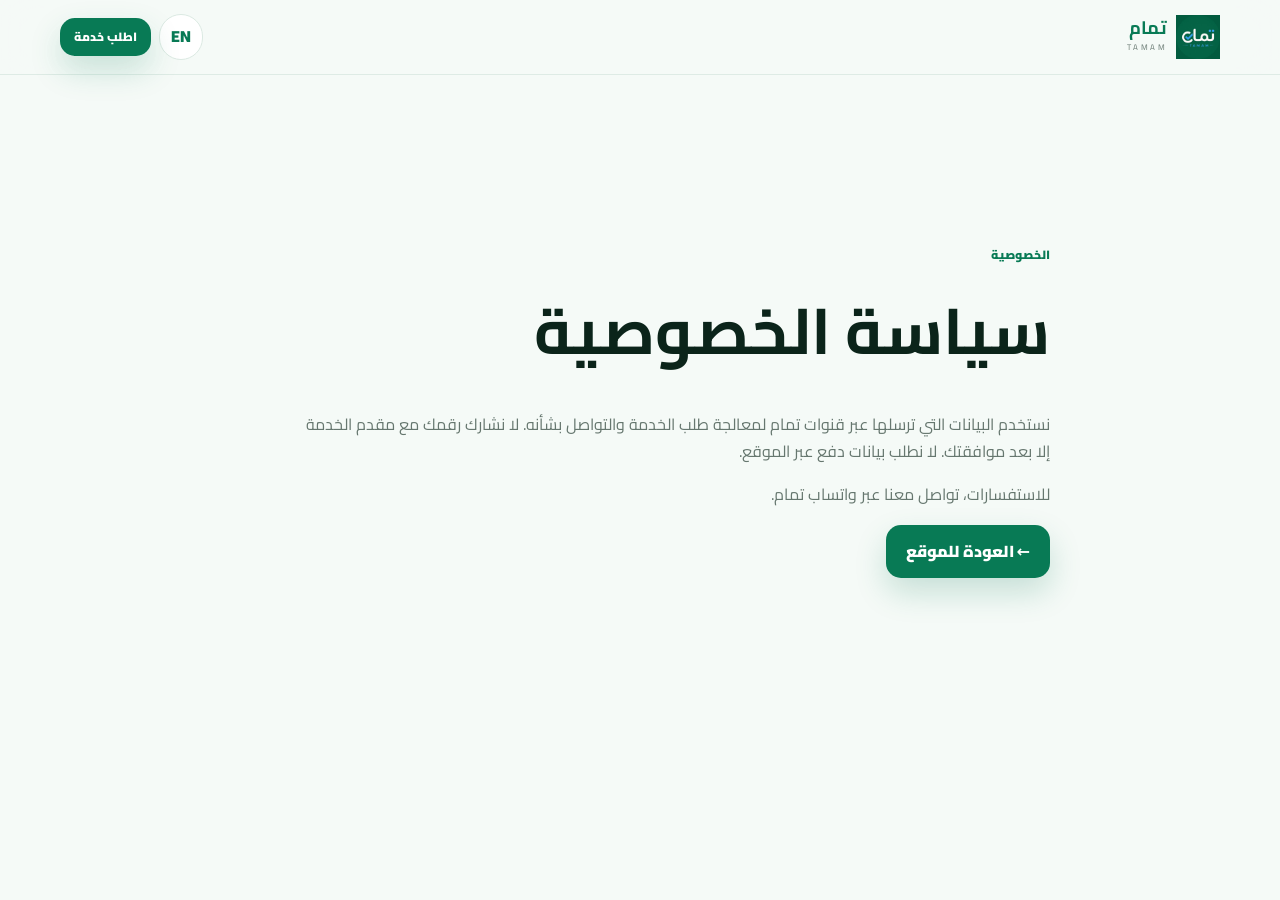
==== commit ced3813f: "Fix circular TAMAM logo and improve page loading performance" ====
--- a/privacy.html
+++ b/privacy.html
@@ -1 +1,3 @@
-<!doctype html><html lang="ar" dir="rtl"><head><meta charset="utf-8"><meta name="viewport" content="width=device-width,initial-scale=1"><meta name="theme-color" content="#087a55"><title>الخصوصية | تمام</title><link rel="icon" href="logo.jpg"><link rel="stylesheet" href="style.css"></head><body data-page="legal"><header class="site-header"><div class="wrap nav"><a class="brand" href="index.html"><img src="logo.jpg" alt="تمام"><span><b>تمام</b><small>TAMAM</small></span></a><div class="nav-actions"><button class="lang" id="langToggle" type="button">EN</button><a class="btn btn-sm" data-wa="customer" href="#" data-i18n="navCta">اطلب خدمة</a></div></div></header><main><section class="section"><div class="wrap legal"><span class="kicker" data-i18n="privacy">الخصوصية</span><h1 data-i18n="legalPrivacyTitle">سياسة الخصوصية</h1><p data-i18n="legalPrivacyText">نستخدم البيانات التي ترسلها عبر قنوات تمام لمعالجة طلب الخدمة والتواصل بشأنه. لا نشارك رقمك مع مقدم الخدمة إلا بعد موافقتك. لا نطلب بيانات دفع عبر الموقع.</p><p data-i18n="legalContact">للاستفسارات، تواصل معنا عبر واتساب تمام.</p><a class="btn" href="index.html" data-i18n="backHome">← العودة للموقع</a></div></section></main><script src="script.js" defer></script></body></html>+<!doctype html><html lang="ar" dir="rtl"><head><meta charset="utf-8"><link rel="preconnect" href="https://fonts.googleapis.com">
+<link rel="preconnect" href="https://fonts.gstatic.com" crossorigin>
+<meta name="viewport" content="width=device-width,initial-scale=1"><meta name="theme-color" content="#087a55"><title>الخصوصية | تمام</title><link rel="icon" href="logo.jpg"><link rel="stylesheet" href="style.css"></head><body data-page="legal"><header class="site-header"><div class="wrap nav"><a class="brand" href="index.html"><img src="logo.jpg" alt="تمام" width="46" height="46" decoding="async"><span><b>تمام</b><small>TAMAM</small></span></a><div class="nav-actions"><button class="lang" id="langToggle" type="button">EN</button><a class="btn btn-sm" data-wa="customer" href="#" data-i18n="navCta">اطلب خدمة</a></div></div></header><main><section class="section"><div class="wrap legal"><span class="kicker" data-i18n="privacy">الخصوصية</span><h1 data-i18n="legalPrivacyTitle">سياسة الخصوصية</h1><p data-i18n="legalPrivacyText">نستخدم البيانات التي ترسلها عبر قنوات تمام لمعالجة طلب الخدمة والتواصل بشأنه. لا نشارك رقمك مع مقدم الخدمة إلا بعد موافقتك. لا نطلب بيانات دفع عبر الموقع.</p><p data-i18n="legalContact">للاستفسارات، تواصل معنا عبر واتساب تمام.</p><a class="btn" href="index.html" data-i18n="backHome">← العودة للموقع</a></div></section></main><script src="script.js" defer></script></body></html>
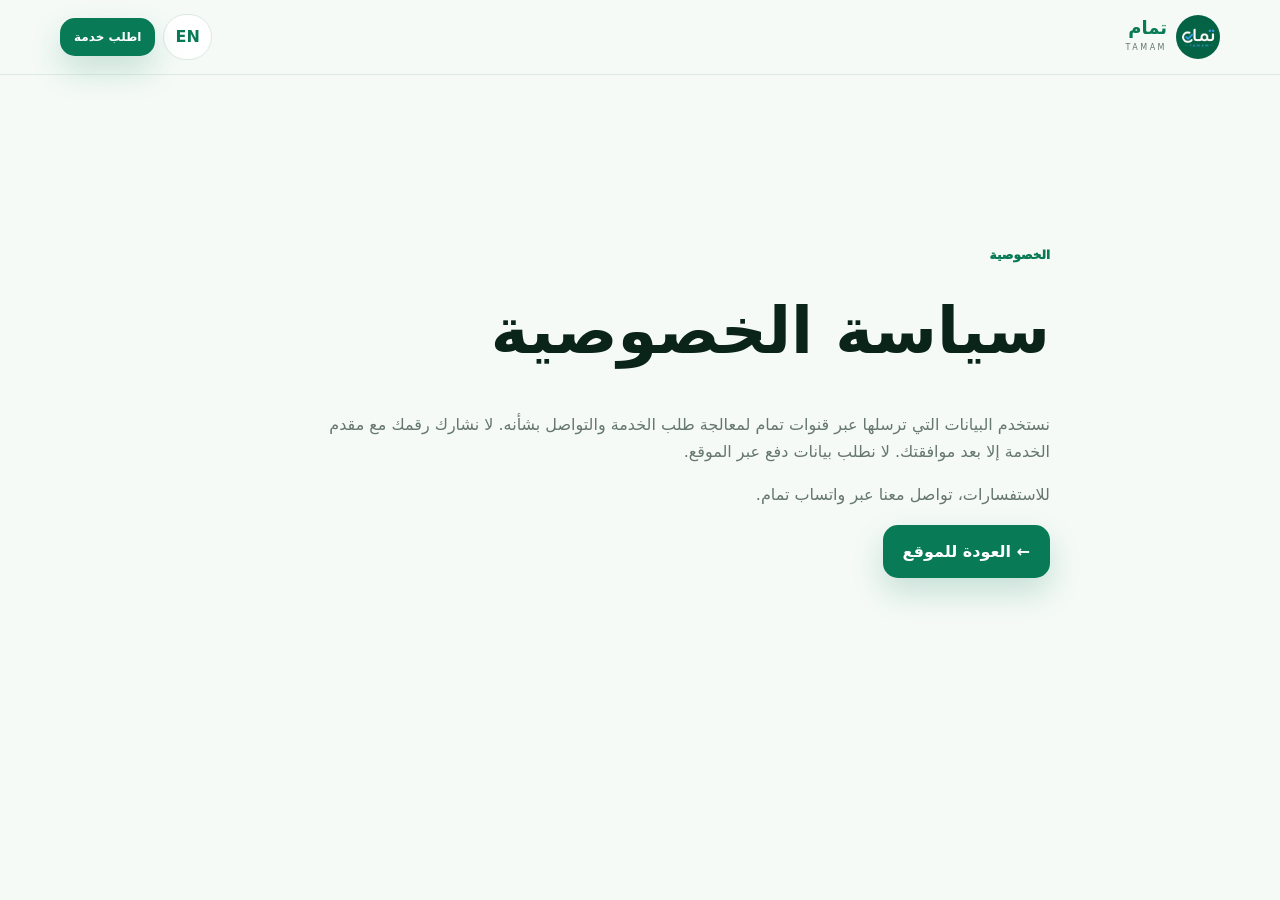
==== commit 992bd3a5: "security: apply browser security policy to privacy.html" ====
--- a/privacy.html
+++ b/privacy.html
@@ -1,3 +1,3 @@
-<!doctype html><html lang="ar" dir="rtl"><head><meta charset="utf-8"><link rel="preconnect" href="https://fonts.googleapis.com">
+<!doctype html><html lang="ar" dir="rtl"><head><meta charset="utf-8"><meta http-equiv="Content-Security-Policy" content="default-src 'self'; script-src 'self'; style-src 'self' https://fonts.googleapis.com; font-src https://fonts.gstatic.com; img-src 'self' data:; connect-src 'self'; object-src 'none'; base-uri 'self'; form-action 'self'; frame-ancestors 'none'; upgrade-insecure-requests"><meta name="referrer" content="strict-origin-when-cross-origin"><link rel="preconnect" href="https://fonts.googleapis.com">
 <link rel="preconnect" href="https://fonts.gstatic.com" crossorigin>
 <meta name="viewport" content="width=device-width,initial-scale=1"><meta name="theme-color" content="#087a55"><title>الخصوصية | تمام</title><link rel="icon" href="logo.jpg"><link rel="stylesheet" href="style.css"></head><body data-page="legal"><header class="site-header"><div class="wrap nav"><a class="brand" href="index.html"><img src="logo.jpg" alt="تمام" width="46" height="46" decoding="async"><span><b>تمام</b><small>TAMAM</small></span></a><div class="nav-actions"><button class="lang" id="langToggle" type="button">EN</button><a class="btn btn-sm" data-wa="customer" href="#" data-i18n="navCta">اطلب خدمة</a></div></div></header><main><section class="section"><div class="wrap legal"><span class="kicker" data-i18n="privacy">الخصوصية</span><h1 data-i18n="legalPrivacyTitle">سياسة الخصوصية</h1><p data-i18n="legalPrivacyText">نستخدم البيانات التي ترسلها عبر قنوات تمام لمعالجة طلب الخدمة والتواصل بشأنه. لا نشارك رقمك مع مقدم الخدمة إلا بعد موافقتك. لا نطلب بيانات دفع عبر الموقع.</p><p data-i18n="legalContact">للاستفسارات، تواصل معنا عبر واتساب تمام.</p><a class="btn" href="index.html" data-i18n="backHome">← العودة للموقع</a></div></section></main><script src="script.js" defer></script></body></html>
--- a/style.css
+++ b/style.css
@@ -1 +1 @@
-@import url('https://fonts.googleapis.com/css2?family=Cairo:wght@400;500;600;700;800;900&family=Tajawal:wght@400;500;700;800;900&display=swap');:root{--green:#087a55;--green2:#0b9668;--green-dark:#053d2c;--cyan:#38bdf8;--ink:#0b241a;--muted:#66776f;--bg:#f5faf7;--line:#dbe9e2;--white:#fff;--shadow:0 24px 70px rgba(5,61,44,.12)}*{box-sizing:border-box}html{scroll-behavior:smooth}body{margin:0;font-family:'Cairo','Tajawal',system-ui,-apple-system,'Segoe UI',Tahoma,Arial,sans-serif;color:var(--ink);background:var(--bg);line-height:1.7;overflow-x:hidden}a{text-decoration:none;color:inherit}button{font:inherit}.wrap{width:min(1160px,calc(100% - 32px));margin:auto}.site-header{position:fixed;z-index:50;top:0;left:0;right:0;background:rgba(245,250,247,.84);backdrop-filter:blur(18px);border-bottom:1px solid rgba(219,233,226,.85)}.nav{min-height:74px;display:flex;align-items:center;justify-content:space-between;gap:18px}.brand{display:flex;align-items:center;gap:9px}.brand img{width:44px;height:44px}.brand b{display:block;font-size:18px;line-height:1;color:var(--green)}.brand small{display:block;font-size:8px;letter-spacing:2.5px;color:var(--muted);margin-top:4px}.desktop-nav{display:flex;align-items:center;gap:26px;font-size:13px;color:#486056}.desktop-nav a{transition:.2s}.desktop-nav a:hover{color:var(--green)}.nav-actions{display:flex;align-items:center;gap:8px}.lang{border:1px solid var(--line);background:#fff;color:var(--green);font-weight:900;border-radius:999px;padding:8px 11px;cursor:pointer;transition:.2s}.lang:hover{transform:translateY(-2px);border-color:var(--cyan)}.btn{display:inline-flex;align-items:center;justify-content:center;gap:8px;background:var(--green);color:#fff;padding:13px 20px;border-radius:15px;font-weight:900;box-shadow:0 14px 32px rgba(8,122,85,.2);transition:transform .25s,box-shadow .25s,background .25s}.btn:hover{transform:translateY(-3px);box-shadow:0 18px 40px rgba(8,122,85,.28);background:var(--green2)}.btn-sm{padding:9px 14px;font-size:12px}.btn-lg{padding:15px 24px;font-size:15px}.btn.ghost{background:#fff;color:var(--ink);box-shadow:none;border:1px solid var(--line)}.btn.white{background:#fff;color:var(--green);box-shadow:0 14px 30px rgba(0,0,0,.12)}section{position:relative}.hero{min-height:760px;padding:155px 0 100px;background:radial-gradient(circle at 74% 26%,#dffced 0,#f5faf7 42%,#f5faf7 72%);overflow:hidden}.hero-glow{position:absolute;width:520px;height:520px;border-radius:50%;background:rgba(56,189,248,.07);filter:blur(8px);right:-150px;top:90px;animation:pulse 6s ease-in-out infinite}.hero-grid{display:grid;grid-template-columns:1.05fr .95fr;gap:70px;align-items:center;position:relative;z-index:2}.eyebrow,.kicker{display:inline-block;color:var(--green);font-weight:950;font-size:12px}.hero h1,.provider-hero h1{font-size:clamp(48px,7vw,88px);line-height:1.03;letter-spacing:-3px;margin:18px 0}.hero h1 em,.section-head h2 em,.provider-inner h2 em,.cta-box h2 em,.provider-hero h1 em{font-style:normal;color:var(--green)}.hero p,.provider-hero p{font-size:18px;color:var(--muted);max-width:650px}.actions{display:flex;flex-wrap:wrap;gap:10px;margin:28px 0}.trust{display:flex;flex-wrap:wrap;gap:14px;color:var(--muted);font-size:11px}.trust span{color:var(--cyan);font-size:16px}.hero-visual{min-height:520px;position:relative;display:grid;place-items:center}.logo-card{width:min(450px,82vw);aspect-ratio:1;border-radius:42px;overflow:hidden;box-shadow:var(--shadow);transform:rotate(2deg);animation:levitate 5s ease-in-out infinite;position:relative;z-index:2}.logo-card img{width:100%;height:100%;display:block}.orbit{position:absolute;border:1px solid rgba(8,122,85,.16);border-radius:50%;animation:spin 18s linear infinite}.orbit-a{width:520px;height:520px}.orbit-b{width:640px;height:640px;border-color:rgba(56,189,248,.12);animation-duration:26s;animation-direction:reverse}.float-card{position:absolute;z-index:4;background:#fff;border:1px solid var(--line);box-shadow:0 18px 50px rgba(6,53,38,.13);padding:12px 15px;border-radius:15px;font-size:11px;display:flex;align-items:center;gap:8px;animation:levitate 4.5s ease-in-out infinite}.float-card span{color:var(--cyan);font-weight:950;font-size:18px}.fc-one{right:2%;top:16%}.fc-two{left:2%;bottom:15%;animation-delay:-2s}.scroll-cue{position:absolute;bottom:24px;left:50%;transform:translateX(-50%);display:flex;align-items:center;gap:8px;color:#8a9b93;font-size:10px}.scroll-cue span{width:22px;height:34px;border:1px solid #b9cbc3;border-radius:20px;position:relative}.scroll-cue span:after{content:"";position:absolute;top:7px;left:50%;width:4px;height:7px;border-radius:5px;background:var(--cyan);transform:translateX(-50%);animation:scrollDot 1.6s infinite}.section{padding:105px 0}.alt{background:#fff}.section-head{max-width:720px}.section-head h2,.provider-inner h2,.cta-box h2{font-size:clamp(40px,5vw,64px);line-height:1.1;letter-spacing:-2px;margin:12px 0}.section-head p{color:var(--muted);margin:0}.service-grid{display:grid;grid-template-columns:repeat(3,1fr);gap:16px;margin-top:45px}.service-card{min-height:260px;background:#fff;border:1px solid var(--line);border-radius:27px;padding:24px;position:relative;overflow:hidden;transition:transform .3s,box-shadow .3s,border-color .3s}.service-card:hover{transform:translateY(-8px);box-shadow:var(--shadow);border-color:#b9d8ca}.service-card.featured{background:linear-gradient(145deg,var(--green-dark),var(--green));color:#fff;border-color:var(--green)}.service-card.featured p{color:#cfeee2}.service-card.muted{background:#edf4f0}.num{font-size:10px;font-weight:950;color:#80938a}.service-card.featured .num{color:#a8e9d0}.service-icon{font-size:31px;margin-top:22px}.service-card h3{font-size:22px;margin:20px 0 2px}.service-card p{font-size:13px;color:var(--muted);margin:0;max-width:240px}.arrow{position:absolute;left:22px;bottom:20px;font-size:20px;color:var(--cyan)}.service-card.featured .arrow{color:#fff}.steps{display:grid;grid-template-columns:repeat(4,1fr);gap:15px;margin-top:45px}.step{background:var(--bg);border:1px solid var(--line);border-radius:24px;padding:26px;min-height:220px;transition:.3s}.step:hover{transform:translateY(-7px);box-shadow:var(--shadow)}.step i{display:block;color:#9aaca4;font-style:normal;font-weight:950;font-size:11px;margin-bottom:55px}.step strong{font-size:18px}.step p{font-size:13px;color:var(--muted)}.provider-banner{padding:35px 0 0;background:#fff}.provider-inner{background:linear-gradient(135deg,#053d2c,#0a8d61);color:#fff;border-radius:35px;padding:62px;display:grid;grid-template-columns:1.4fr .6fr;gap:45px;align-items:center;overflow:hidden;position:relative}.provider-inner:after{content:"";position:absolute;width:340px;height:340px;border-radius:50%;background:rgba(56,189,248,.08);left:-100px;bottom:-190px}.provider-inner p{color:#c9e4da;max-width:620px}.light{color:#baf2dd}.faq{display:grid;grid-template-columns:.8fr 1.2fr;gap:80px}.faq-list details{border-bottom:1px solid var(--line);padding:18px 0}.faq-list summary{cursor:pointer;list-style:none;display:flex;justify-content:space-between;gap:20px;font-weight:900}.faq-list summary::-webkit-details-marker{display:none}.faq-list summary b{color:var(--cyan);font-size:20px}.faq-list p{color:var(--muted);font-size:13px}.cta-section{padding:35px 0 90px}.cta-box{background:linear-gradient(135deg,var(--green),#0a996c);color:#fff;border-radius:35px;padding:65px;text-align:center;position:relative;overflow:hidden}.cta-box:before,.cta-box:after{content:"";position:absolute;border-radius:50%;border:1px solid rgba(255,255,255,.12)}.cta-box:before{width:320px;height:320px;right:-120px;top:-180px}.cta-box:after{width:220px;height:220px;left:-80px;bottom:-130px}.cta-box h2 em{color:#c9f9e5}.cta-box>*{position:relative;z-index:2}footer{background:#061e15;color:#fff;padding:48px 0 20px}.footer-main{display:flex;align-items:center;justify-content:space-between;gap:25px}.footer-brand{display:flex;align-items:center;gap:12px}.footer-brand img{width:46px;height:46px}.footer-brand b{font-size:20px}.footer-brand p{color:#91a79d;font-size:11px;margin:2px 0}.footer-links{display:flex;gap:20px}.footer-links a{font-size:12px;color:#b9c9c1}.copyright{border-top:1px solid rgba(255,255,255,.08);margin-top:32px;padding-top:16px;color:#71867d;font-size:10px}.provider-hero{padding:150px 0 95px;background:radial-gradient(circle at 72% 30%,#ddfceb,#f5faf7 50%);overflow:hidden}.provider-hero-grid{display:grid;grid-template-columns:1.1fr .9fr;gap:60px;align-items:center}.provider-hero p{margin-bottom:28px}.provider-art{min-height:470px;display:grid;place-items:center;position:relative}.provider-art>img{width:min(390px,80vw);border-radius:38px;box-shadow:var(--shadow);animation:levitate 5s ease-in-out infinite}.art-orb{position:absolute;width:510px;height:510px;border-radius:50%;border:1px solid rgba(8,122,85,.14)}.mini-card{position:absolute;right:4%;bottom:11%;background:#fff;border:1px solid var(--line);box-shadow:var(--shadow);padding:13px 16px;border-radius:15px;display:flex;gap:8px;align-items:center;font-size:11px}.mini-card b{color:var(--cyan)}.center{text-align:center;margin:auto}.provider-steps{display:grid;grid-template-columns:repeat(3,1fr);gap:16px;margin-top:45px}.p-step{background:#fff;border:1px solid var(--line);border-radius:25px;padding:28px;min-height:210px;transition:.3s}.p-step:hover{transform:translateY(-7px);box-shadow:var(--shadow)}.p-step>span{color:var(--cyan);font-weight:950}.p-step h3{font-size:20px;margin:45px 0 5px}.p-step p{font-size:13px;color:var(--muted)}.provider-note{padding:0 0 80px;background:#fff}.note-box{display:flex;gap:16px;align-items:flex-start;background:#f1f8f4;border:1px solid var(--line);border-radius:24px;padding:24px}.note-icon{width:34px;height:34px;border-radius:50%;display:grid;place-items:center;background:var(--cyan);color:#06354a;font-weight:950;flex:0 0 auto}.note-box h3{margin:0 0 5px}.note-box p{margin:0;color:var(--muted);font-size:13px}.back-link{display:block;color:#d4f7e9;margin-top:16px;font-size:12px}.legal{padding-top:135px;max-width:820px}.legal h1{font-size:clamp(38px,6vw,64px);margin:10px 0 25px}.legal p{color:var(--muted);max-width:760px}.reveal{opacity:0;transform:translateY(22px)}.reveal.visible{animation:rise .75s cubic-bezier(.2,.8,.2,1) both}@keyframes rise{to{opacity:1;transform:none}}@keyframes levitate{50%{transform:translateY(-8px) rotate(2deg)}}@keyframes pulse{50%{transform:scale(1.08);opacity:.7}}@keyframes spin{to{transform:rotate(360deg)}}@keyframes scrollDot{50%{transform:translate(-50%,9px);opacity:.3}}@media(max-width:900px){.desktop-nav{display:none}.hero-grid,.provider-hero-grid,.faq,.provider-inner{grid-template-columns:1fr}.hero{text-align:center;padding-top:125px}.hero p{margin-left:auto;margin-right:auto}.actions,.trust{justify-content:center}.hero-visual{min-height:440px}.service-grid{grid-template-columns:repeat(2,1fr)}.steps{grid-template-columns:repeat(2,1fr)}.provider-inner{padding:42px 28px}.provider-inner .btn{justify-self:start}.faq{gap:35px}.provider-hero{text-align:center}.provider-hero p{margin-left:auto;margin-right:auto}.provider-art{min-height:410px}.provider-steps{grid-template-columns:1fr 1fr}.footer-main{align-items:flex-start}}@media(max-width:600px){.wrap{width:min(100% - 24px,1160px)}.site-header .nav{min-height:66px}.brand img{width:39px;height:39px}.brand b{font-size:16px}.brand small{font-size:7px}.nav-actions .btn{display:none}.hero{min-height:auto;padding:110px 0 85px}.hero h1,.provider-hero h1{font-size:49px;letter-spacing:-2.4px}.hero p,.provider-hero p{font-size:16px}.actions{display:grid}.actions .btn{width:100%}.hero-visual{min-height:350px;margin-top:15px}.logo-card{width:78vw;border-radius:30px}.orbit-a{width:86vw;height:86vw}.orbit-b{width:100vw;height:100vw}.float-card{font-size:9px;padding:9px 10px}.fc-one{right:0;top:8%}.fc-two{left:0;bottom:8%}.scroll-cue{display:none}.section{padding:78px 0}.section-head h2,.provider-inner h2,.cta-box h2{font-size:41px}.service-grid,.steps,.provider-steps{grid-template-columns:1fr}.service-card{min-height:220px}.step{min-height:190px}.step i{margin-bottom:35px}.provider-inner{border-radius:28px;padding:38px 22px}.provider-inner .btn{width:100%}.cta-section{padding-bottom:60px}.cta-box{border-radius:28px;padding:42px 20px}.footer-main{display:block}.footer-links{margin-top:24px;gap:14px}.provider-hero{padding:115px 0 70px}.provider-art{min-height:340px}.provider-art>img{width:75vw;border-radius:28px}.art-orb{width:84vw;height:84vw}.mini-card{right:0;bottom:5%}.note-box{padding:18px}.lang{padding:7px 10px}}@media(prefers-reduced-motion:reduce){*,*::before,*::after{scroll-behavior:auto!important;animation-duration:.01ms!important;animation-iteration-count:1!important;transition:none!important}}+@import url('https://fonts.googleapis.com/css2?family=Cairo:wght@400;500;600;700;800;900&family=Tajawal:wght@400;500;700;800;900&display=swap');:root{--green:#087a55;--green2:#0b9668;--green-dark:#053d2c;--cyan:#38bdf8;--ink:#0b241a;--muted:#66776f;--bg:#f5faf7;--line:#dbe9e2;--white:#fff;--shadow:0 24px 70px rgba(5,61,44,.12)}*{box-sizing:border-box}html{scroll-behavior:smooth}body{margin:0;font-family:'Cairo','Tajawal',system-ui,-apple-system,'Segoe UI',Tahoma,Arial,sans-serif;color:var(--ink);background:var(--bg);line-height:1.7;overflow-x:hidden}a{text-decoration:none;color:inherit}button{font:inherit}.wrap{width:min(1160px,calc(100% - 32px));margin:auto}.site-header{position:fixed;z-index:50;top:0;left:0;right:0;background:rgba(245,250,247,.84);backdrop-filter:blur(18px);border-bottom:1px solid rgba(219,233,226,.85)}.nav{min-height:74px;display:flex;align-items:center;justify-content:space-between;gap:18px}.brand{display:flex;align-items:center;gap:9px}.brand img{width:44px;height:44px;border-radius:50%;object-fit:cover;display:block;aspect-ratio:1}.brand b{display:block;font-size:18px;line-height:1;color:var(--green)}.brand small{display:block;font-size:8px;letter-spacing:2.5px;color:var(--muted);margin-top:4px}.desktop-nav{display:flex;align-items:center;gap:26px;font-size:13px;color:#486056}.desktop-nav a{transition:.2s}.desktop-nav a:hover{color:var(--green)}.nav-actions{display:flex;align-items:center;gap:8px}.lang{border:1px solid var(--line);background:#fff;color:var(--green);font-weight:900;border-radius:999px;padding:8px 11px;cursor:pointer;transition:.2s}.lang:hover{transform:translateY(-2px);border-color:var(--cyan)}.btn{display:inline-flex;align-items:center;justify-content:center;gap:8px;background:var(--green);color:#fff;padding:13px 20px;border-radius:15px;font-weight:900;box-shadow:0 14px 32px rgba(8,122,85,.2);transition:transform .25s,box-shadow .25s,background .25s}.btn:hover{transform:translateY(-3px);box-shadow:0 18px 40px rgba(8,122,85,.28);background:var(--green2)}.btn-sm{padding:9px 14px;font-size:12px}.btn-lg{padding:15px 24px;font-size:15px}.btn.ghost{background:#fff;color:var(--ink);box-shadow:none;border:1px solid var(--line)}.btn.white{background:#fff;color:var(--green);box-shadow:0 14px 30px rgba(0,0,0,.12)}section{position:relative}.hero{min-height:760px;padding:155px 0 100px;background:radial-gradient(circle at 74% 26%,#dffced 0,#f5faf7 42%,#f5faf7 72%);overflow:hidden}.hero-glow{position:absolute;width:520px;height:520px;border-radius:50%;background:rgba(56,189,248,.07);filter:blur(8px);right:-150px;top:90px;animation:pulse 6s ease-in-out infinite}.hero-grid{display:grid;grid-template-columns:1.05fr .95fr;gap:70px;align-items:center;position:relative;z-index:2}.eyebrow,.kicker{display:inline-block;color:var(--green);font-weight:950;font-size:12px}.hero h1,.provider-hero h1{font-size:clamp(48px,7vw,88px);line-height:1.03;letter-spacing:-3px;margin:18px 0}.hero h1 em,.section-head h2 em,.provider-inner h2 em,.cta-box h2 em,.provider-hero h1 em{font-style:normal;color:var(--green)}.hero p,.provider-hero p{font-size:18px;color:var(--muted);max-width:650px}.actions{display:flex;flex-wrap:wrap;gap:10px;margin:28px 0}.trust{display:flex;flex-wrap:wrap;gap:14px;color:var(--muted);font-size:11px}.trust span{color:var(--cyan);font-size:16px}.hero-visual{min-height:520px;position:relative;display:grid;place-items:center}.logo-card{width:min(450px,82vw);aspect-ratio:1;border-radius:50%;overflow:hidden;box-shadow:var(--shadow);transform:rotate(2deg);animation:levitate 5s ease-in-out infinite;position:relative;z-index:2}.logo-card img{width:100%;height:100%;display:block;border-radius:50%;object-fit:cover}.orbit{position:absolute;border:1px solid rgba(8,122,85,.16);border-radius:50%;animation:spin 18s linear infinite}.orbit-a{width:520px;height:520px}.orbit-b{width:640px;height:640px;border-color:rgba(56,189,248,.12);animation-duration:26s;animation-direction:reverse}.float-card{position:absolute;z-index:4;background:#fff;border:1px solid var(--line);box-shadow:0 18px 50px rgba(6,53,38,.13);padding:12px 15px;border-radius:15px;font-size:11px;display:flex;align-items:center;gap:8px;animation:levitate 4.5s ease-in-out infinite}.float-card span{color:var(--cyan);font-weight:950;font-size:18px}.fc-one{right:2%;top:16%}.fc-two{left:2%;bottom:15%;animation-delay:-2s}.scroll-cue{position:absolute;bottom:24px;left:50%;transform:translateX(-50%);display:flex;align-items:center;gap:8px;color:#8a9b93;font-size:10px}.scroll-cue span{width:22px;height:34px;border:1px solid #b9cbc3;border-radius:20px;position:relative}.scroll-cue span:after{content:"";position:absolute;top:7px;left:50%;width:4px;height:7px;border-radius:5px;background:var(--cyan);transform:translateX(-50%);animation:scrollDot 1.6s infinite}.section{padding:105px 0}.alt{background:#fff}.section-head{max-width:720px}.section-head h2,.provider-inner h2,.cta-box h2{font-size:clamp(40px,5vw,64px);line-height:1.1;letter-spacing:-2px;margin:12px 0}.section-head p{color:var(--muted);margin:0}.service-grid{display:grid;grid-template-columns:repeat(3,1fr);gap:16px;margin-top:45px}.service-card{min-height:260px;background:#fff;border:1px solid var(--line);border-radius:27px;padding:24px;position:relative;overflow:hidden;transition:transform .3s,box-shadow .3s,border-color .3s}.service-card:hover{transform:translateY(-8px);box-shadow:var(--shadow);border-color:#b9d8ca}.service-card.featured{background:linear-gradient(145deg,var(--green-dark),var(--green));color:#fff;border-color:var(--green)}.service-card.featured p{color:#cfeee2}.service-card.muted{background:#edf4f0}.num{font-size:10px;font-weight:950;color:#80938a}.service-card.featured .num{color:#a8e9d0}.service-icon{font-size:31px;margin-top:22px}.service-card h3{font-size:22px;margin:20px 0 2px}.service-card p{font-size:13px;color:var(--muted);margin:0;max-width:240px}.arrow{position:absolute;left:22px;bottom:20px;font-size:20px;color:var(--cyan)}.service-card.featured .arrow{color:#fff}.steps{display:grid;grid-template-columns:repeat(4,1fr);gap:15px;margin-top:45px}.step{background:var(--bg);border:1px solid var(--line);border-radius:24px;padding:26px;min-height:220px;transition:.3s}.step:hover{transform:translateY(-7px);box-shadow:var(--shadow)}.step i{display:block;color:#9aaca4;font-style:normal;font-weight:950;font-size:11px;margin-bottom:55px}.step strong{font-size:18px}.step p{font-size:13px;color:var(--muted)}.provider-banner{padding:35px 0 0;background:#fff;content-visibility:auto;contain-intrinsic-size:500px}.provider-inner{background:linear-gradient(135deg,#053d2c,#0a8d61);color:#fff;border-radius:35px;padding:62px;display:grid;grid-template-columns:1.4fr .6fr;gap:45px;align-items:center;overflow:hidden;position:relative}.provider-inner:after{content:"";position:absolute;width:340px;height:340px;border-radius:50%;background:rgba(56,189,248,.08);left:-100px;bottom:-190px}.provider-inner p{color:#c9e4da;max-width:620px}.light{color:#baf2dd}.faq{display:grid;grid-template-columns:.8fr 1.2fr;gap:80px}.faq-list details{border-bottom:1px solid var(--line);padding:18px 0}.faq-list summary{cursor:pointer;list-style:none;display:flex;justify-content:space-between;gap:20px;font-weight:900}.faq-list summary::-webkit-details-marker{display:none}.faq-list summary b{color:var(--cyan);font-size:20px}.faq-list p{color:var(--muted);font-size:13px}.cta-section{padding:35px 0 90px;content-visibility:auto;contain-intrinsic-size:400px}.cta-box{background:linear-gradient(135deg,var(--green),#0a996c);color:#fff;border-radius:35px;padding:65px;text-align:center;position:relative;overflow:hidden}.cta-box:before,.cta-box:after{content:"";position:absolute;border-radius:50%;border:1px solid rgba(255,255,255,.12)}.cta-box:before{width:320px;height:320px;right:-120px;top:-180px}.cta-box:after{width:220px;height:220px;left:-80px;bottom:-130px}.cta-box h2 em{color:#c9f9e5}.cta-box>*{position:relative;z-index:2}footer{background:#061e15;color:#fff;padding:48px 0 20px}.footer-main{display:flex;align-items:center;justify-content:space-between;gap:25px}.footer-brand{display:flex;align-items:center;gap:12px}.footer-brand img{width:46px;height:46px;border-radius:50%;object-fit:cover;display:block}.footer-brand b{font-size:20px}.footer-brand p{color:#91a79d;font-size:11px;margin:2px 0}.footer-links{display:flex;gap:20px}.footer-links a{font-size:12px;color:#b9c9c1}.copyright{border-top:1px solid rgba(255,255,255,.08);margin-top:32px;padding-top:16px;color:#71867d;font-size:10px}.provider-hero{padding:150px 0 95px;background:radial-gradient(circle at 72% 30%,#ddfceb,#f5faf7 50%);overflow:hidden}.provider-hero-grid{display:grid;grid-template-columns:1.1fr .9fr;gap:60px;align-items:center}.provider-hero p{margin-bottom:28px}.provider-art{min-height:470px;display:grid;place-items:center;position:relative}.provider-art>img{width:min(390px,80vw);aspect-ratio:1;border-radius:50%;object-fit:cover;box-shadow:var(--shadow);animation:levitate 5s ease-in-out infinite}.art-orb{position:absolute;width:510px;height:510px;border-radius:50%;border:1px solid rgba(8,122,85,.14)}.mini-card{position:absolute;right:4%;bottom:11%;background:#fff;border:1px solid var(--line);box-shadow:var(--shadow);padding:13px 16px;border-radius:15px;display:flex;gap:8px;align-items:center;font-size:11px}.mini-card b{color:var(--cyan)}.center{text-align:center;margin:auto}.provider-steps{display:grid;grid-template-columns:repeat(3,1fr);gap:16px;margin-top:45px}.p-step{background:#fff;border:1px solid var(--line);border-radius:25px;padding:28px;min-height:210px;transition:.3s}.p-step:hover{transform:translateY(-7px);box-shadow:var(--shadow)}.p-step>span{color:var(--cyan);font-weight:950}.p-step h3{font-size:20px;margin:45px 0 5px}.p-step p{font-size:13px;color:var(--muted)}.provider-note{padding:0 0 80px;background:#fff}.note-box{display:flex;gap:16px;align-items:flex-start;background:#f1f8f4;border:1px solid var(--line);border-radius:24px;padding:24px}.note-icon{width:34px;height:34px;border-radius:50%;display:grid;place-items:center;background:var(--cyan);color:#06354a;font-weight:950;flex:0 0 auto}.note-box h3{margin:0 0 5px}.note-box p{margin:0;color:var(--muted);font-size:13px}.back-link{display:block;color:#d4f7e9;margin-top:16px;font-size:12px}.legal{padding-top:135px;max-width:820px}.legal h1{font-size:clamp(38px,6vw,64px);margin:10px 0 25px}.legal p{color:var(--muted);max-width:760px}.reveal{opacity:0;transform:translateY(22px)}.reveal.visible{animation:rise .75s cubic-bezier(.2,.8,.2,1) both}@keyframes rise{to{opacity:1;transform:none}}@keyframes levitate{50%{transform:translateY(-8px) rotate(2deg)}}@keyframes pulse{50%{transform:scale(1.08);opacity:.7}}@keyframes spin{to{transform:rotate(360deg)}}@keyframes scrollDot{50%{transform:translate(-50%,9px);opacity:.3}}@media(max-width:900px){.desktop-nav{display:none}.hero-grid,.provider-hero-grid,.faq,.provider-inner{grid-template-columns:1fr}.hero{text-align:center;padding-top:125px}.hero p{margin-left:auto;margin-right:auto}.actions,.trust{justify-content:center}.hero-visual{min-height:440px}.service-grid{grid-template-columns:repeat(2,1fr)}.steps{grid-template-columns:repeat(2,1fr)}.provider-inner{padding:42px 28px}.provider-inner .btn{justify-self:start}.faq{gap:35px}.provider-hero{text-align:center}.provider-hero p{margin-left:auto;margin-right:auto}.provider-art{min-height:410px}.provider-steps{grid-template-columns:1fr 1fr}.footer-main{align-items:flex-start}}@media(max-width:600px){.wrap{width:min(100% - 24px,1160px)}.site-header .nav{min-height:66px}.brand img{width:39px;height:39px}.brand b{font-size:16px}.brand small{font-size:7px}.nav-actions .btn{display:none}.hero{min-height:auto;padding:110px 0 85px}.hero h1,.provider-hero h1{font-size:49px;letter-spacing:-2.4px}.hero p,.provider-hero p{font-size:16px}.actions{display:grid}.actions .btn{width:100%}.hero-visual{min-height:350px;margin-top:15px}.logo-card{width:78vw;border-radius:50%}.orbit-a{width:86vw;height:86vw}.orbit-b{width:100vw;height:100vw}.float-card{font-size:9px;padding:9px 10px}.fc-one{right:0;top:8%}.fc-two{left:0;bottom:8%}.scroll-cue{display:none}.section{padding:78px 0}.section-head h2,.provider-inner h2,.cta-box h2{font-size:41px}.service-grid,.steps,.provider-steps{grid-template-columns:1fr}.service-card{min-height:220px}.step{min-height:190px}.step i{margin-bottom:35px}.provider-inner{border-radius:28px;padding:38px 22px}.provider-inner .btn{width:100%}.cta-section{padding-bottom:60px}.cta-box{border-radius:28px;padding:42px 20px}.footer-main{display:block}.footer-links{margin-top:24px;gap:14px}.provider-hero{padding:115px 0 70px}.provider-art{min-height:340px}.provider-art>img{width:75vw;border-radius:50%;aspect-ratio:1;object-fit:cover}.art-orb{width:84vw;height:84vw}.mini-card{right:0;bottom:5%}.note-box{padding:18px}.lang{padding:7px 10px}}@media(prefers-reduced-motion:reduce){*,*::before,*::after{scroll-behavior:auto!important;animation-duration:.01ms!important;animation-iteration-count:1!important;transition:none!important}}
